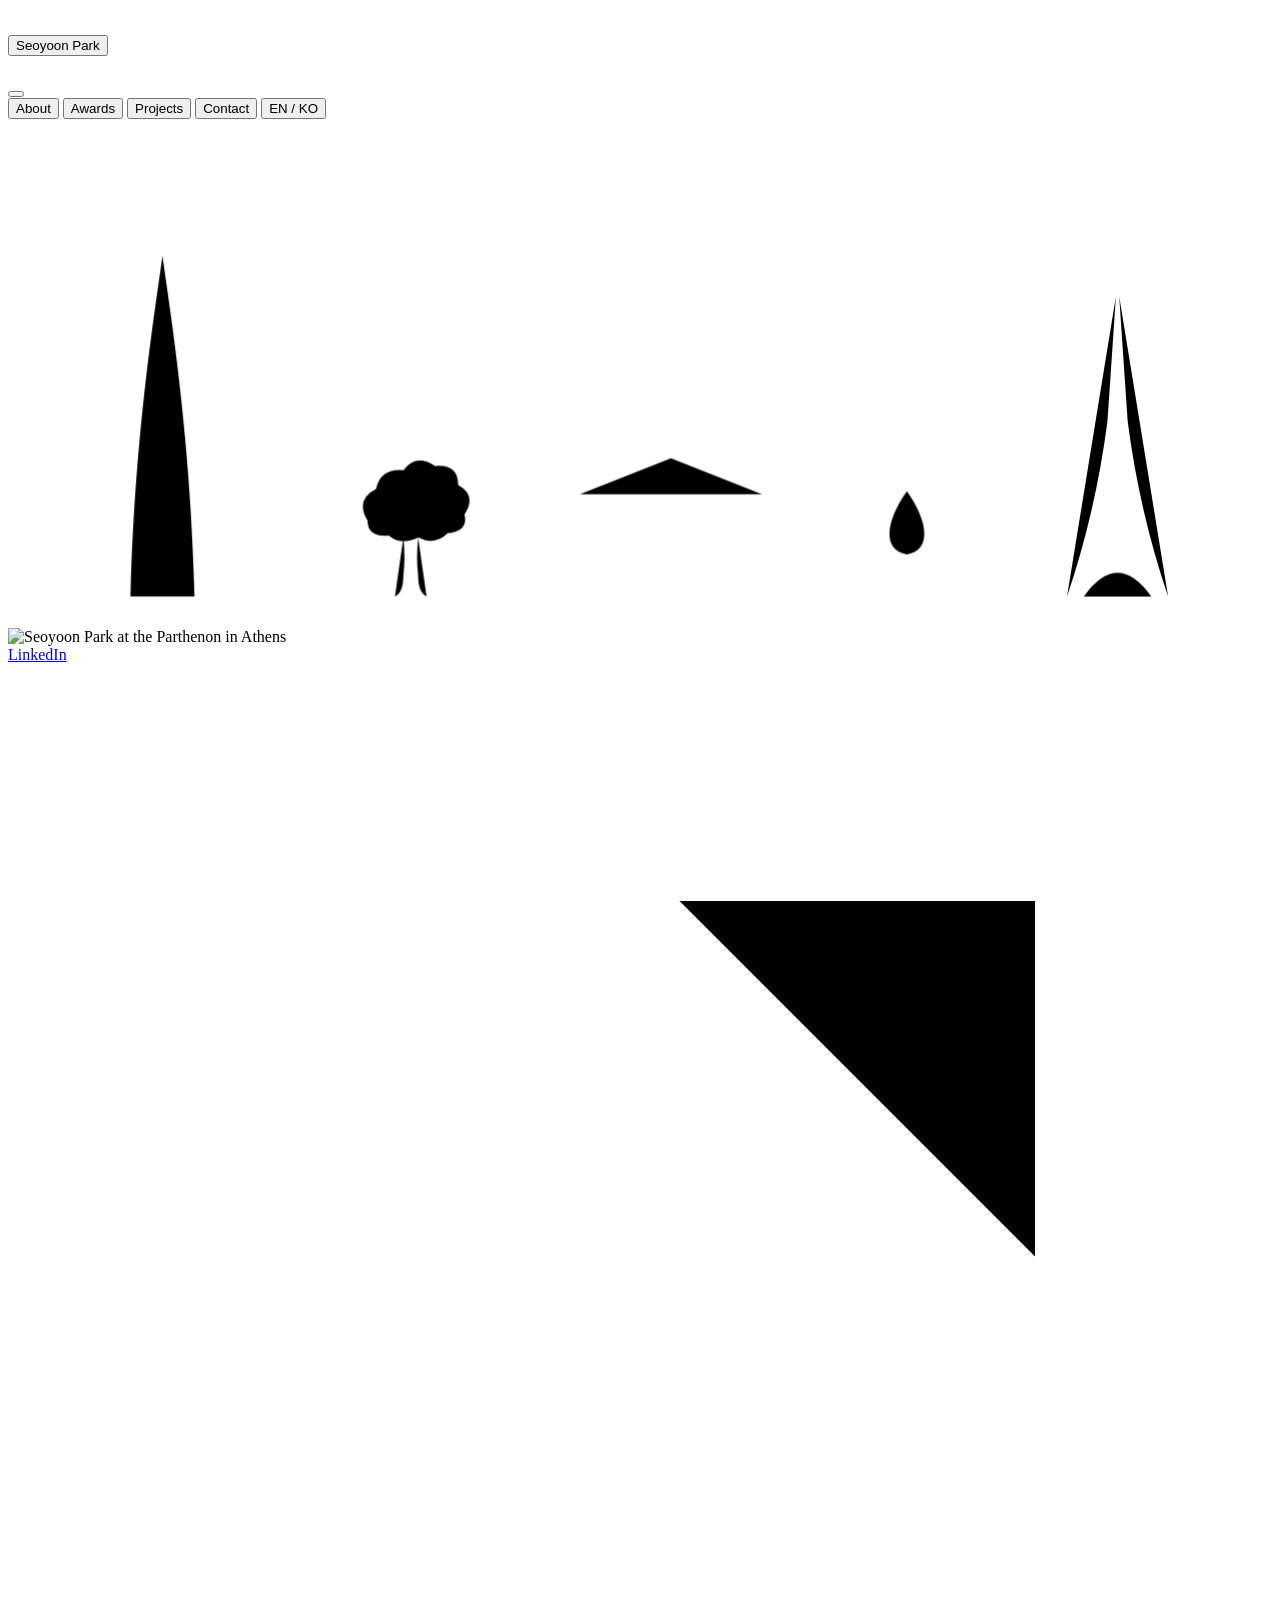
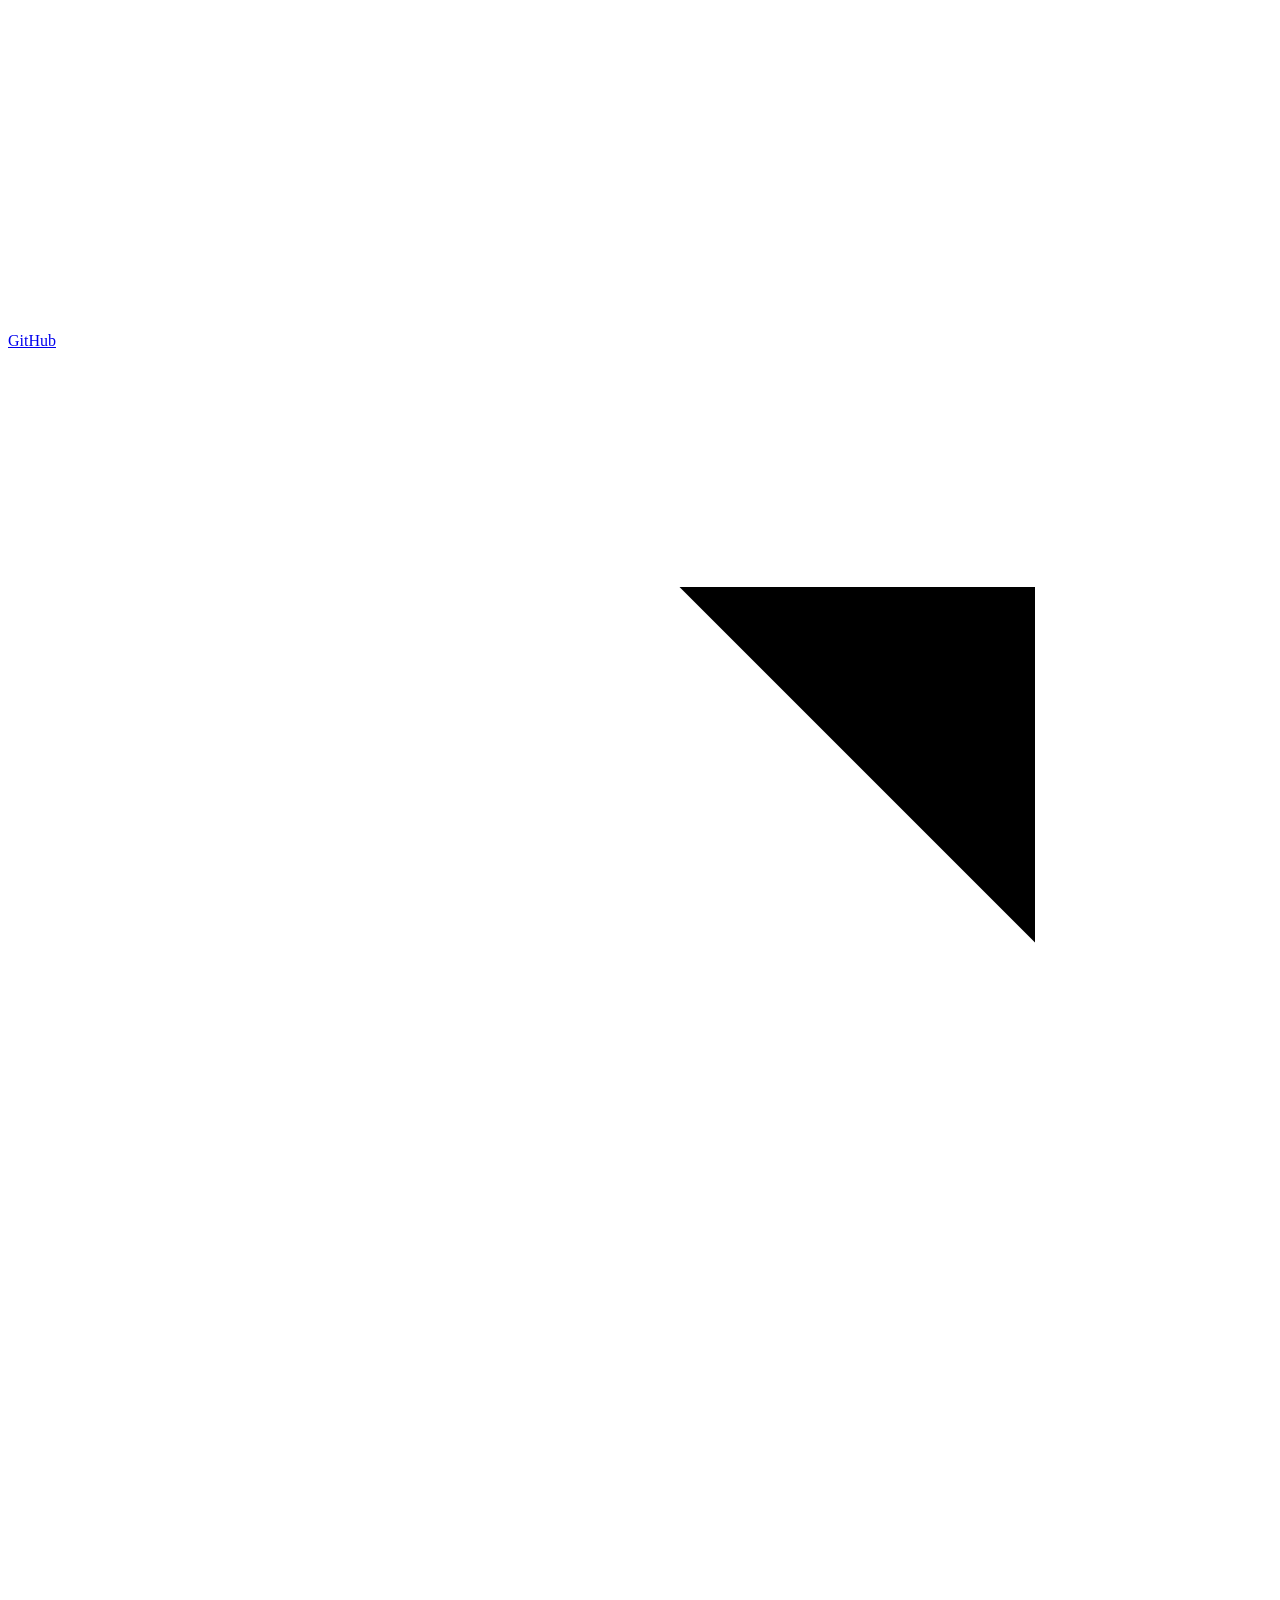
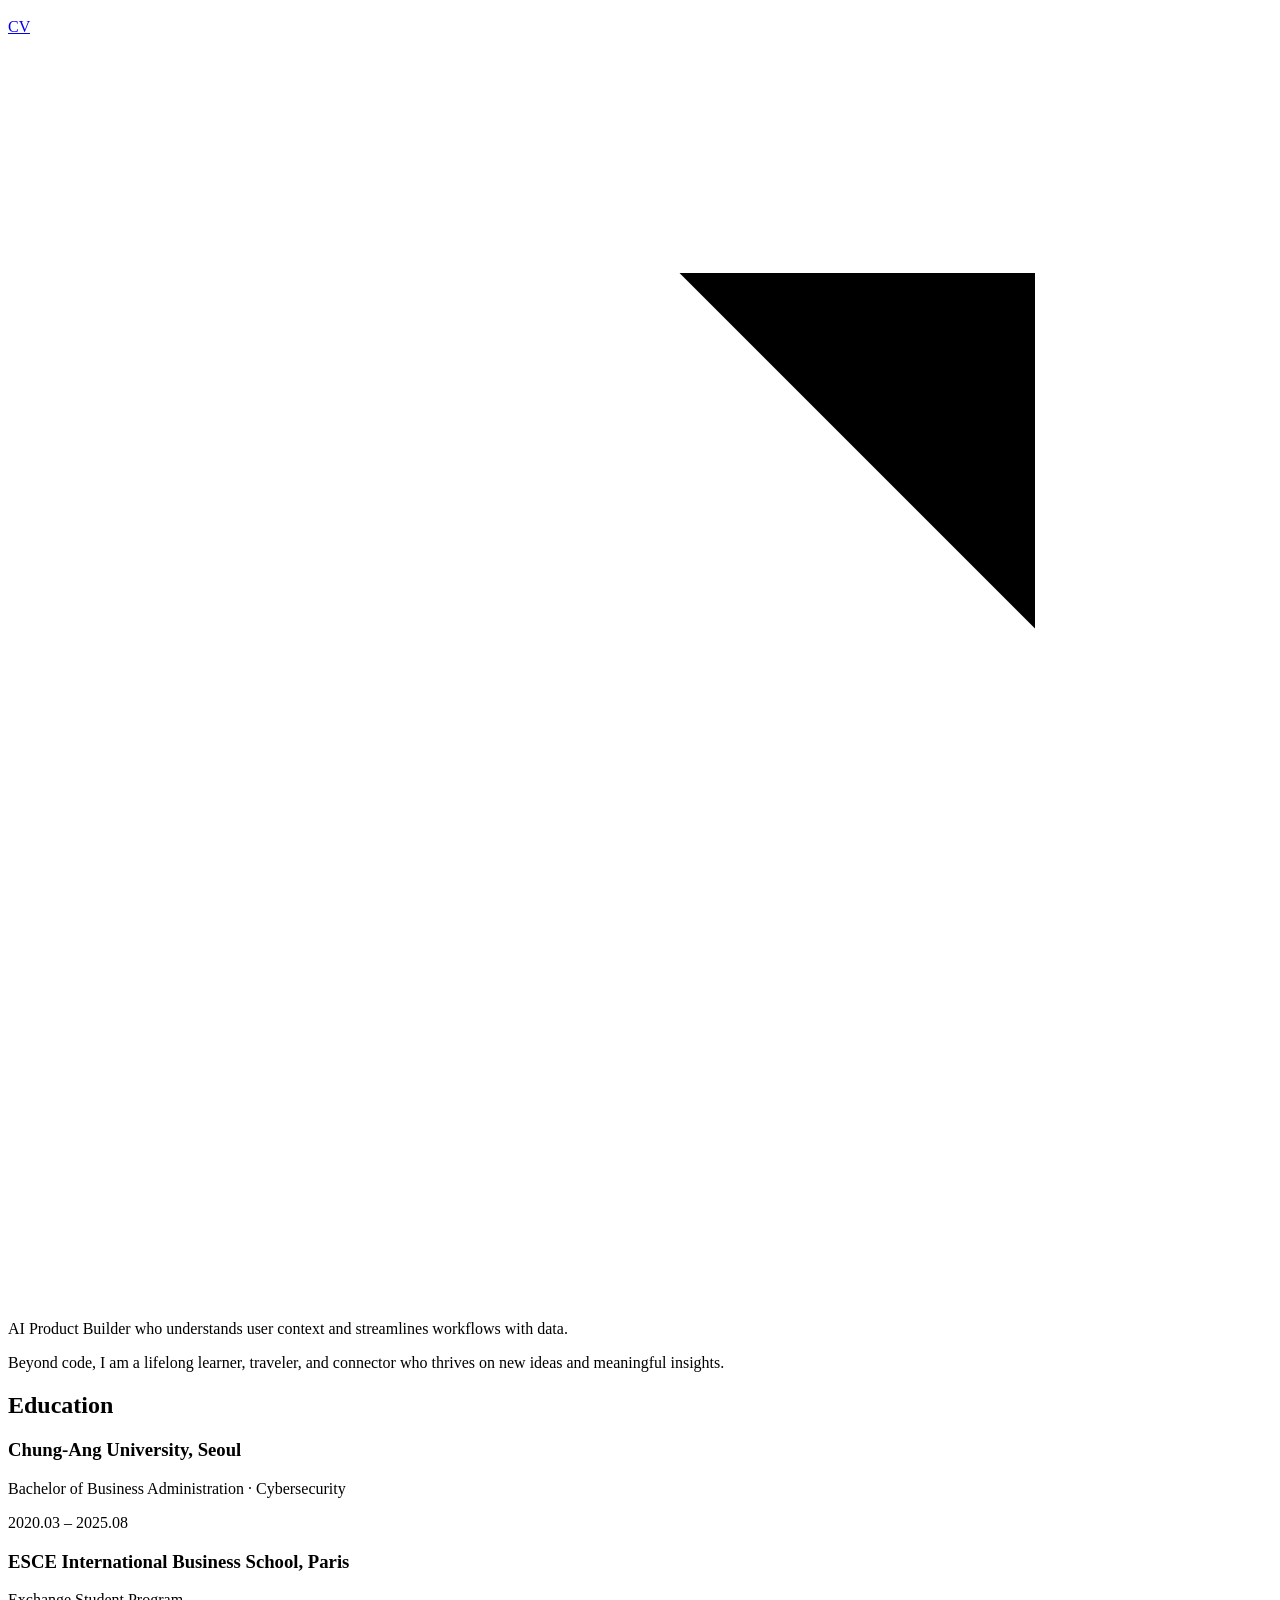
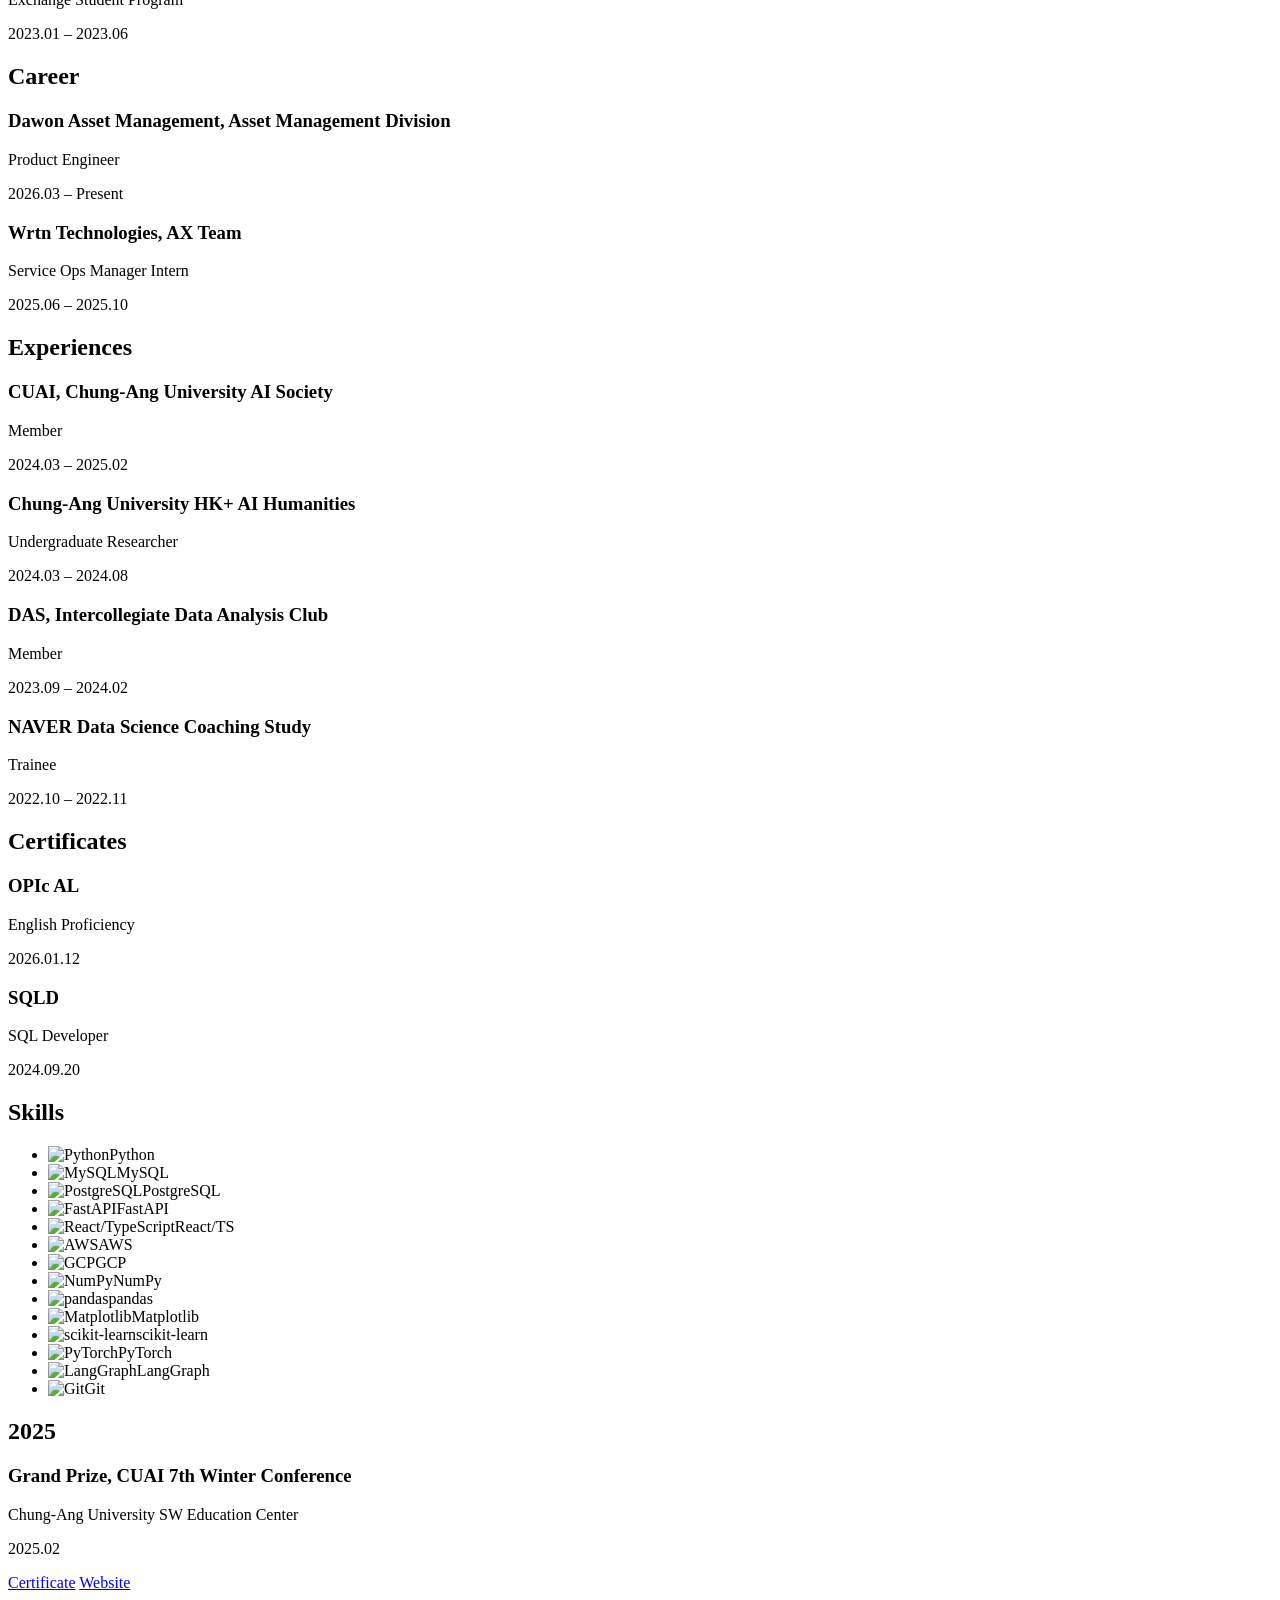
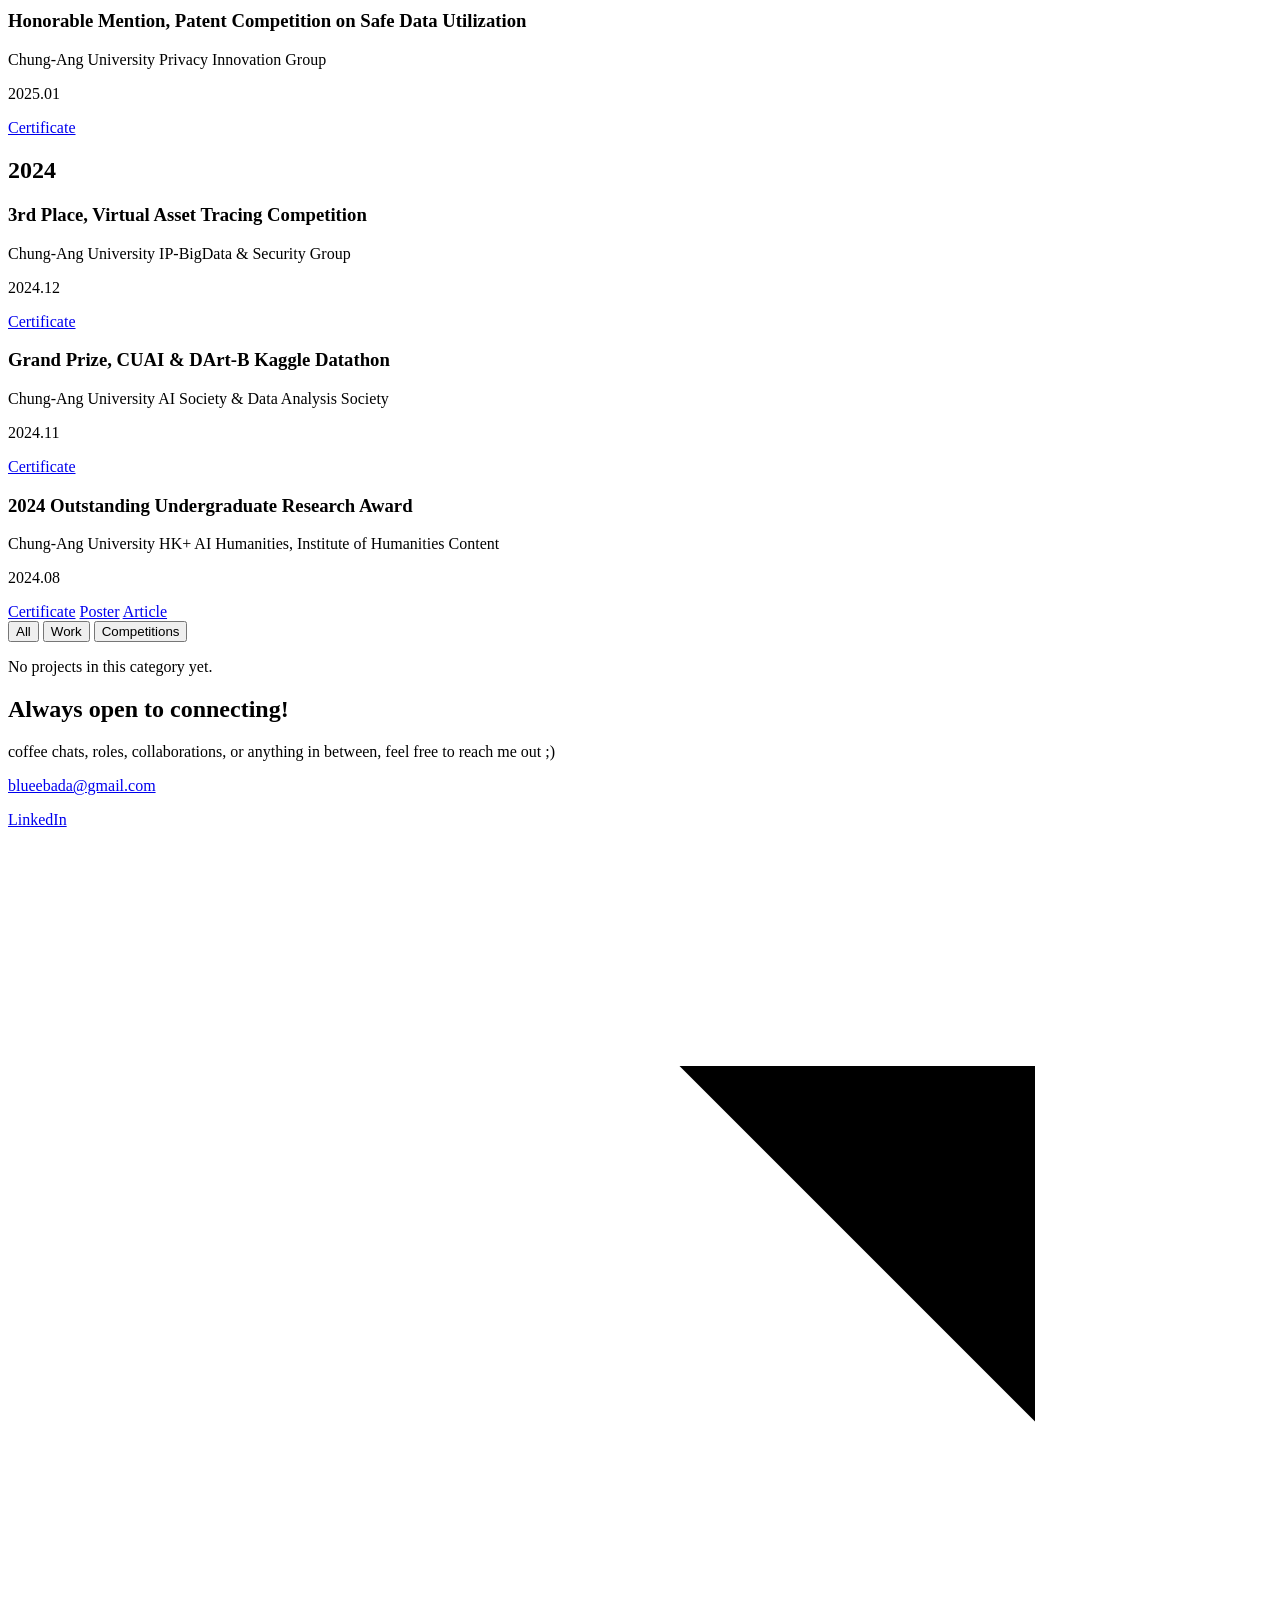
==== index.html @ d166ff38 "Update: 메인 소개 문구 수정" ====
<!doctype html>
<html lang="en">
<head>
    <meta charset="UTF-8">
    <meta name="viewport" content="width=device-width, initial-scale=1.0">
    <title>Seoyoon Park</title>
    <link rel="icon" href="data:image/svg+xml,<svg xmlns=%22http://www.w3.org/2000/svg%22 viewBox=%220 0 100 100%22><rect width=%22100%22 height=%22100%22 fill=%22%23f4f1ea%22/><text x=%2250%22 y=%2272%22 font-size=%2272%22 font-family=%22Helvetica,Arial,sans-serif%22 font-weight=%22500%22 text-anchor=%22middle%22 fill=%22%23111%22>S</text></svg>">

    <link rel="preconnect" href="https://fonts.googleapis.com">
    <link rel="preconnect" href="https://fonts.gstatic.com" crossorigin>
    <link href="https://fonts.googleapis.com/css2?family=Instrument+Sans:ital,wght@0,400;0,500;0,600;0,700;1,400;1,500&display=swap" rel="stylesheet">
    <link rel="stylesheet" href="style.css">

    <meta name="description" content="Seoyoon Park | Product Builder">

    <!-- Open Graph / Facebook -->
    <meta property="og:type" content="website">
    <meta property="og:url" content="https://parkseoyoon.netlify.app/">
    <meta property="og:title" content="Seoyoon Park | Product Builder">
    <meta property="og:image" content="https://parkseoyoon.netlify.app/images/IMG_ME.JPG">

    <!-- Twitter -->
    <meta name="twitter:card" content="summary_large_image">
    <meta name="twitter:title" content="Seoyoon Park | Product Builder">
    <meta name="twitter:image" content="https://parkseoyoon.netlify.app/images/IMG_ME.JPG">
</head>
<body>
<main class="page">
    <header class="topbar">
        <h1 class="brand">
            <button class="brand-btn active" data-tab="home" type="button">Seoyoon Park</button>
        </h1>

        <button class="nav-toggle" type="button" aria-label="Open menu" aria-expanded="false" aria-controls="primary-nav">
            <span class="nav-toggle-lines" aria-hidden="true"><span></span><span></span><span></span></span>
        </button>

        <nav class="nav" id="primary-nav" aria-label="Sections">
            <button class="nav-btn" data-tab="about" type="button">About</button>
            <button class="nav-btn" data-tab="awards" type="button">Awards</button>
            <button class="nav-btn" data-tab="projects" type="button">Projects</button>
            <button class="nav-btn" data-tab="contact" type="button">Contact</button>
            <button class="nav-btn lang-btn" type="button" aria-label="Switch language"><span data-lang="en">EN</span> / <span data-lang="ko">KO</span></button>
        </nav>
    </header>

    <!-- ============ HOME ============ -->
    <section id="home" class="panel hero-panel active" aria-label="Home">
        <div class="hero-stage">
            <div class="thought-slot" aria-hidden="true">
                <svg class="thought-svg" viewBox="0 0 900 360" preserveAspectRatio="xMinYMax meet">
                    <defs>
                        <filter id="ink" x="-20%" y="-20%" width="140%" height="140%">
                            <feTurbulence type="fractalNoise" baseFrequency="0.6" numOctaves="1" seed="7"/>
                            <feDisplacementMap in="SourceGraphic" scale="0.6"/>
                            <feGaussianBlur stdDeviation="0.12"/>
                        </filter>
                        <!-- checks for the plaid shirt -->
                        <pattern id="plaid" width="6" height="6" patternUnits="userSpaceOnUse" patternTransform="rotate(-12)">
                            <path d="M0 1.5 H6 M1.5 0 V6" stroke="#111" stroke-width="1" opacity="0.35"/>
                        </pattern>
                    </defs>
                    <!-- distant landmarks, home to the world: Lotte World Tower, Parthenon, Eiffel Tower -->
                    <g class="scenery ink" filter="url(#ink)">
                        <g transform="translate(110 340) scale(1.2) translate(-110 -340)"><!-- Lotte World Tower -->
                        <path d="M91 340 C93 262 101 200 108 152 L110 138 L112 152 C119 200 127 262 129 340"/>
                        <path d="M110 340 C110 262 110 200 110 154 M104 172 h12 M101 196 h18 M97 236 h26"/>
                        </g>
                        <g transform="translate(472 340) scale(1.35) translate(-472 -340)"><!-- Parthenon -->
                        <path d="M424 286 L472 267 L520 286 Z M424 291 H520 M424 296 H520"/>
                        <path d="M432 298 V336 M437 298 V336 M451 298 V336 M456 298 V336 M470 298 V336 M475 298 V336 M489 298 V336 M494 298 V336 M508 298 V336 M513 298 V336 M418 336 H526"/>
                        </g>
                        <g transform="translate(790 340) scale(1.2) translate(-790 -340)"><!-- Eiffel Tower -->
                        <path d="M760 340 Q777 290 784 236 L787 192 L789 162 M820 340 Q803 290 796 236 L793 192 L791 162 M790 162 V146"/>
                        <path d="M770 340 Q790 312 810 340 M772 300 H808 M781 236 H799 M786 194 H794"/>
                        <path class="lattice" d="M777 300 L796 236 M803 300 L784 236 M783 236 L792 194 M797 236 L788 194"/>
                        </g>
                        <!-- two trees between the landmarks -->
                        <g transform="translate(286 340) scale(1.5) translate(-286 -340)"><!-- round tree -->
                        <path d="M279 340 q4 -2 4 -10 Q284 322 283 312 M294 340 q-4 -2 -4 -10 Q289 322 290 312"/>
                        <path d="M283 314 l-7 -8 M290 313 l7 -7 M286 313 v-9"/>
                        <path d="M266 304 q-6 -10 4 -15 q2 -10 13 -9 q6 -8 15 -2 q11 -1 11 9 q9 5 3 14 q2 8 -8 9 q-6 6 -14 2 q-8 4 -14 -1 q-10 1 -10 -7 Z"/>
                        <path d="M275 296 q4 -4 8 -1 M292 290 q4 -4 8 0 M296 302 q3 -3 6 0"/>
                        </g>
                        <g transform="translate(640 340) scale(1.5) translate(-640 -340)"><!-- pointed tree -->
                        <path d="M640 340 V320"/>
                        <path d="M640 290 C630 304 628 318 640 320 C652 318 650 304 640 290 Z"/>
                        </g>
                    </g>
                    <path class="thought-ground" d="M0 340.5 H900"/>
                    <g class="ink" filter="url(#ink)">
                        <g class="rider rider-friend" style="display:none"></g>
                        <g class="rider rider-me"></g>
                    </g>
                    <g class="particles ink"></g>
                </svg>
            </div>
            <div class="portrait-slot">
                <img class="portrait" src="images/IMG_ME.JPG" alt="Seoyoon Park at the Parthenon in Athens" data-optional-image>
            </div>
        </div>

        <div class="about-row">
            <div class="section-kicker about-links">
                <a class="about-link" href="https://www.linkedin.com/in/yoonn/" target="_blank" rel="noreferrer noopener">
                    <span class="about-link-label">LinkedIn</span>
                    <svg class="about-link-arrow" viewBox="0 0 16 16" aria-hidden="true"><path d="M3 13L13 3"></path><path d="M8.5 3H13V7.5"></path></svg>
                </a>
                <a class="about-link" href="https://github.com/sy00nn" target="_blank" rel="noreferrer noopener">
                    <span class="about-link-label">GitHub</span>
                    <svg class="about-link-arrow" viewBox="0 0 16 16" aria-hidden="true"><path d="M3 13L13 3"></path><path d="M8.5 3H13V7.5"></path></svg>
                </a>
                <a class="about-link" href="projects/Resume_parkseoyoon_2026.pdf" target="_blank" rel="noreferrer noopener">
                    <span class="about-link-label">CV</span>
                    <svg class="about-link-arrow" viewBox="0 0 16 16" aria-hidden="true"><path d="M3 13L13 3"></path><path d="M8.5 3H13V7.5"></path></svg>
                </a>
            </div>

            <p class="body-copy hero-copy" data-ko="&lt;span class=&quot;hero-tagline&quot;&gt;사용자의 맥락을 이해하고 데이터로 문제를 해결하는 &lt;em&gt;Product Builder&lt;/em&gt; 박서윤입니다.&lt;/span&gt;">
                <span class="hero-tagline">AI Product Builder who understands user context and streamlines workflows with data.</span>
            </p>
            <p class="body-copy hero-copy" data-ko="다양한 사람들과 생각을 나누며, 새로운 분야에 끊임없이 도전하는 태도를 지향합니다.">
                Beyond code, I am a lifelong learner, traveler, and connector who thrives on new ideas and meaningful insights.
            </p>
        </div>
    </section>

    <!-- ============ ABOUT ============ -->
    <section id="about" class="panel about-panel scroll-soft" aria-label="About">
            <div class="about-group" data-block="education">
                <h2 class="about-group-label"><span class="about-group-label-text">Education</span></h2>
                <div class="about-group-body">
                    <article class="info-item">
                        <h3 class="info-title" data-ko="중앙대학교 서울캠퍼스">Chung-Ang University, Seoul</h3>
                        <p class="info-subtitle" data-ko="경영학, 사이버보안학 학사">Bachelor of Business Administration &middot; Cybersecurity</p>
                        <p class="info-period">2020.03 &ndash; 2025.08</p>
                    </article>
                    <article class="info-item">
                        <h3 class="info-title">ESCE International Business School, Paris</h3>
                        <p class="info-subtitle" data-ko="교환학생 프로그램">Exchange Student Program</p>
                        <p class="info-period">2023.01 &ndash; 2023.06</p>
                    </article>
                </div>
            </div>
            <div class="about-group" data-block="career">
                <h2 class="about-group-label"><span class="about-group-label-text">Career</span></h2>
                <div class="about-group-body">
                    <article class="info-item">
                        <h3 class="info-title" data-ko="다원자산운용(주) 자산운용본부">Dawon Asset Management, Asset Management Division</h3>
                        <p class="info-subtitle">Product Engineer</p>
                        <p class="info-period" data-ko="2026.03 &ndash; 현재">2026.03 &ndash; Present</p>
                    </article>
                    <article class="info-item">
                        <h3 class="info-title" data-ko="(주)뤼튼테크놀로지스 AX팀">Wrtn Technologies, AX Team</h3>
                        <p class="info-subtitle">Service Ops Manager Intern</p>
                        <p class="info-period">2025.06 &ndash; 2025.10</p>
                    </article>
                </div>
            </div>
            <div class="about-group" data-block="experience">
                <h2 class="about-group-label"><span class="about-group-label-text">Experiences</span></h2>
                <div class="about-group-body">
                    <article class="info-item">
                        <h3 class="info-title" data-ko="CUAI 중앙대학교 인공지능 학회">CUAI, Chung-Ang University AI Society</h3>
                        <p class="info-subtitle" data-ko="학회원">Member</p>
                        <p class="info-period">2024.03 &ndash; 2025.02</p>
                    </article>
                    <article class="info-item">
                        <h3 class="info-title" data-ko="중앙대학교 HK+ AI인문학부">Chung-Ang University HK+ AI Humanities</h3>
                        <p class="info-subtitle" data-ko="학부연구생">Undergraduate Researcher</p>
                        <p class="info-period">2024.03 &ndash; 2024.08</p>
                    </article>
                    <article class="info-item">
                        <h3 class="info-title" data-ko="DAS, 연합 데이터 분석 동아리">DAS, Intercollegiate Data Analysis Club</h3>
                        <p class="info-subtitle" data-ko="학회원">Member</p>
                        <p class="info-period">2023.09 &ndash; 2024.02</p>
                    </article>
                    <article class="info-item">
                        <h3 class="info-title" data-ko="네이버 데이터 사이언스 코칭 스터디">NAVER Data Science Coaching Study</h3>
                        <p class="info-subtitle" data-ko="수료">Trainee</p>
                        <p class="info-period">2022.10 &ndash; 2022.11</p>
                    </article>
                </div>
            </div>
            <div class="about-group" data-block="certificates">
                <h2 class="about-group-label"><span class="about-group-label-text">Certificates</span></h2>
                <div class="about-group-body">
                    <article class="info-item">
                        <h3 class="info-title">OPIc AL</h3>
                        <p class="info-subtitle" data-ko="영어">English Proficiency</p>
                        <p class="info-period">2026.01.12</p>
                    </article>
                    <article class="info-item">
                        <h3 class="info-title">SQLD</h3>
                        <p class="info-subtitle" data-ko="SQL개발자">SQL Developer</p>
                        <p class="info-period">2024.09.20</p>
                    </article>
                </div>
            </div>
            <div class="about-group" data-block="skills">
                <h2 class="about-group-label"><span class="about-group-label-text">Skills</span></h2>
                <div class="about-group-body">
                    <ul class="skill-grid">
                    <li class="skill-item"><img class="skill-icon" src="images/Python.png" alt="Python"><span class="skill-label">Python</span></li>
                    <li class="skill-item"><img class="skill-icon" src="images/sql.svg" alt="MySQL"><span class="skill-label">MySQL</span></li>
                    <li class="skill-item"><img class="skill-icon" src="images/postgresql.svg" alt="PostgreSQL"><span class="skill-label">PostgreSQL</span></li>
                    <li class="skill-item"><img class="skill-icon" src="images/fastapi.svg" alt="FastAPI"><span class="skill-label">FastAPI</span></li>
                    <li class="skill-item"><img class="skill-icon" src="images/react.svg" alt="React/TypeScript"><span class="skill-label">React/TS</span></li>
                    <li class="skill-item"><img class="skill-icon" src="images/aws.svg" alt="AWS"><span class="skill-label">AWS</span></li>
                    <li class="skill-item"><img class="skill-icon" src="images/gcp.svg" alt="GCP"><span class="skill-label">GCP</span></li>
                    <li class="skill-item"><img class="skill-icon" src="images/numpy.png" alt="NumPy"><span class="skill-label">NumPy</span></li>
                    <li class="skill-item"><img class="skill-icon" src="images/pandas.svg" alt="pandas"><span class="skill-label">pandas</span></li>
                    <li class="skill-item"><img class="skill-icon" src="images/matplotlib.svg" alt="Matplotlib"><span class="skill-label">Matplotlib</span></li>
                    <li class="skill-item"><img class="skill-icon" src="images/scikitlearn.svg" alt="scikit-learn"><span class="skill-label">scikit-learn</span></li>
                    <li class="skill-item"><img class="skill-icon" src="images/pytorch.png" alt="PyTorch"><span class="skill-label">PyTorch</span></li>
                    <li class="skill-item"><img class="skill-icon" src="images/langgraph.svg" alt="LangGraph"><span class="skill-label">LangGraph</span></li>
                    <li class="skill-item"><img class="skill-icon" src="images/git.png" alt="Git"><span class="skill-label">Git</span></li>
                    </ul>
                </div>
            </div>
    </section>

    <!-- ============ AWARDS ============ -->
    <section id="awards" class="panel awards-panel scroll-soft" aria-label="Awards">
        <div class="award-group">
            <h2 class="award-year"><span class="award-year-text">2025</span></h2>
            <div class="award-list">
                <article class="award-item">
                    <h3 class="award-title" data-ko="2024 중앙대학교 인공지능학회 CUAI 동계컨퍼런스, 대상">Grand Prize, CUAI 7th Winter Conference</h3>
                    <p class="award-org" data-ko="중앙대학교 SW교육원">Chung-Ang University SW Education Center</p>
                    <p class="award-date">2025.02</p>
                    <div class="award-links">
                        <a class="meta-link" href="Awards/cuai_winter.png" target="_blank" rel="noreferrer noopener">Certificate</a>
                        <a class="meta-link" href="https://cuai.kr/projects" target="_blank" rel="noreferrer noopener">Website</a>
                    </div>
                </article>
                <article class="award-item">
                    <h3 class="award-title" data-ko="안전한 데이터 활용 분야 특허 공모전, 장려상">Honorable Mention, Patent Competition on Safe Data Utilization</h3>
                    <p class="award-org" data-ko="중앙대학교 개인정보혁신사업단">Chung-Ang University Privacy Innovation Group</p>
                    <p class="award-date">2025.01</p>
                    <div class="award-links">
                        <a class="meta-link" href="Awards/patent.png" target="_blank" rel="noreferrer noopener">Certificate</a>
                    </div>
                </article>
            </div>
        </div>

        <div class="award-group">
            <h2 class="award-year"><span class="award-year-text">2024</span></h2>
            <div class="award-list">
                <article class="award-item">
                    <h3 class="award-title" data-ko="가상자산 추적 실전대회, 장려상">3rd Place, Virtual Asset Tracing Competition</h3>
                    <p class="award-org" data-ko="중앙대학교 IP-빅데이터·보안사업단">Chung-Ang University IP-BigData &amp; Security Group</p>
                    <p class="award-date">2024.12</p>
                    <div class="award-links">
                        <a class="meta-link" href="Awards/virtual.png" target="_blank" rel="noreferrer noopener">Certificate</a>
                    </div>
                </article>
                <article class="award-item">
                    <h3 class="award-title" data-ko="CUAI X DArt-B Kaggle 데이터톤, 대상">Grand Prize, CUAI &amp; DArt-B Kaggle Datathon</h3>
                    <p class="award-org" data-ko="중앙대학교 AI학회 &amp;amp; 데이터분석학회">Chung-Ang University AI Society &amp; Data Analysis Society</p>
                    <p class="award-date">2024.11</p>
                    <div class="award-links">
                        <a class="meta-link" href="Awards/datathon.pdf" target="_blank" rel="noreferrer noopener">Certificate</a>
                    </div>
                </article>
                <article class="award-item">
                    <h3 class="award-title" data-ko="제33회 중앙대학교 인공지능인문학 국내학술대회 연구우수상">2024 Outstanding Undergraduate Research Award</h3>
                    <p class="award-org" data-ko="중앙대학교 HK+ AI 인문학 인문컨텐츠연구소">Chung-Ang University HK+ AI Humanities, Institute of Humanities Content</p>
                    <p class="award-date">2024.08</p>
                    <div class="award-links">
                        <a class="meta-link" href="Awards/cauhk.pdf" target="_blank" rel="noreferrer noopener">Certificate</a>
                        <a class="meta-link" href="projects/rider_poster.pdf" target="_blank" rel="noreferrer noopener">Poster</a>
                        <a class="meta-link" href="https://news.cau.ac.kr/cms/FR_CON/BoardView.do?MENU_ID=10&amp;CONTENTS_NO=&amp;SITE_NO=5&amp;BOARD_SEQ=1&amp;BOARD_CATEGORY_NO=&amp;P_TAB_NO=&amp;TAB_NO=&amp;BBS_SEQ=8175" target="_blank" rel="noreferrer noopener">Article</a>
                    </div>
                </article>
            </div>
        </div>
    </section>

    <!-- ============ PROJECTS ============ -->
    <!-- list and detail pages are rendered from projects.js -->
    <section id="projects" class="panel project-panel scroll-soft" aria-label="Projects">
        <div class="project-filter" role="group" aria-label="Filter projects">
            <button class="filter-btn active" data-filter="all" type="button">All</button>
            <button class="filter-btn" data-filter="professional" type="button">Work</button>
            <button class="filter-btn" data-filter="competitions" type="button">Competitions</button>
            <!-- hidden while every personal project is hidden in projects.js; restore with them -->
            <!-- <button class="filter-btn" data-filter="personal" type="button">Personal</button> -->
        </div>

        <div class="project-list" id="project-list"></div>

        <p class="project-empty" hidden data-ko="이 카테고리에는 아직 프로젝트가 없습니다.">No projects in this category yet.</p>
    </section>

    <!-- ============ PROJECT DETAIL ============ -->
    <section id="project-detail" class="panel project-detail-panel scroll-soft" aria-label="Project detail">
        <div id="project-detail-render"></div>
    </section>

    <!-- ============ CONTACT ============ -->
    <section id="contact" class="panel contact-panel" aria-label="Contact">
        <h2 class="contact-title contact-intro" data-ko="커피챗, 협업 등을 환영합니다 !&lt;br&gt;언제든 편하게 연락 주세요 ;)">Always open to connecting!</h2>
        <div class="contact-copy">
            <p class="contact-line">
                coffee chats, roles, collaborations, or anything in between,
                feel free to reach me out ;)
            </p>
            <p class="contact-email">
                <a class="contact-link" href="mailto:blueebada@gmail.com">blueebada@gmail.com</a>
            </p>
            <div class="contact-links">
                <a class="about-link" href="https://www.linkedin.com/in/yoonn/" target="_blank" rel="noreferrer noopener">
                    <span class="about-link-label">LinkedIn</span>
                    <svg class="about-link-arrow" viewBox="0 0 16 16" aria-hidden="true"><path d="M3 13L13 3"></path><path d="M8.5 3H13V7.5"></path></svg>
                </a>
            </div>
        </div>
    </section>
</main>

<script src="projects.js"></script>
<script src="thoughts.js" defer></script>
<dialog id="lightbox" class="lightbox" aria-label="Enlarged image"><img src="" alt=""></dialog>
    <script>
(function () {
    'use strict';

    var TABS = ['home', 'about', 'awards', 'projects', 'contact'];
    /* hashes used by the previous version of the site, kept so old links resolve */
    var ALIASES = { journey: 'about' };
    var PROJECTS = (window.PROJECTS || []).filter(function (p) { return !p.hidden; });
    var PROJECTS_KO = window.PROJECTS_KO || {};

    /* ---- language: EN is the authored copy; KO swaps content only ---- */
    var lang = 'en';
    try {
        var q = new URLSearchParams(window.location.search).get('lang');
        lang = q === 'ko' || q === 'en' ? q : (localStorage.getItem('lang') === 'ko' ? 'ko' : 'en');
    } catch (e) { /* storage blocked: stay on EN */ }

    // localized project field, falling back to the English entry
    function t(p, key) {
        var ko = lang === 'ko' && PROJECTS_KO[p.slug];
        return ko && ko[key] ? ko[key] : p[key];
    }
    function teamLabel(team) {
        if (lang !== 'ko' || !team) return team;
        return team === 'Solo' ? '개인' : team.replace(/^Team of (\d+)$/, '$1인');
    }

    function resolveTab(raw) {
        return ALIASES[raw] || raw;
    }
    var panels = document.querySelectorAll('.panel');
    var tabButtons = document.querySelectorAll('[data-tab]');
    var page = document.querySelector('.page');
    var navToggle = document.querySelector('.nav-toggle');
    var nav = document.querySelector('.nav');
    var projectsPanel = document.getElementById('projects');
    var listScroll = 0;      // list position, restored when coming back from a detail page
    var lastTab = 'home';

    function findProject(slug) {
        for (var i = 0; i < PROJECTS.length; i++) {
            if (PROJECTS[i].slug === slug) return PROJECTS[i];
        }
        return null;
    }

    function showTab(raw, pushHash) {
        raw = resolveTab(raw);
        var tab = raw, project = null;

        if (raw.indexOf('project/') === 0) {
            project = findProject(decodeURIComponent(raw.slice('project/'.length)));
            tab = project ? 'project-detail' : 'projects';
        } else if (TABS.indexOf(tab) === -1) {
            tab = 'home';
        }

        if (lastTab === 'projects' && tab === 'project-detail') listScroll = projectsPanel.scrollTop;
        if (project) renderDetail(project);

        panels.forEach(function (panel) {
            var isActive = panel.id === tab;
            panel.classList.toggle('active', isActive);
            if (isActive) panel.scrollTop = 0;
        });
        if (tab === 'projects' && lastTab === 'project-detail') projectsPanel.scrollTop = listScroll;

        // a detail page belongs to the Projects tab
        var navTab = tab === 'project-detail' ? 'projects' : tab;
        tabButtons.forEach(function (btn) {
            var owns = btn.dataset.tab === navTab || (btn.classList.contains('brand-btn') && navTab === 'home');
            btn.classList.toggle('active', owns);
            if (btn.classList.contains('nav-btn')) {
                btn.setAttribute('aria-current', btn.dataset.tab === navTab ? 'page' : 'false');
            }
        });

        closeNav();
        lastTab = tab;

        var hash = project ? 'project/' + project.slug : tab;
        if (pushHash !== false && window.location.hash.substring(1) !== hash) {
            history.replaceState(null, '', '#' + hash);
        }
    }

    function closeNav() {
        if (!page) return;
        page.classList.remove('nav-open');
        if (navToggle) navToggle.setAttribute('aria-expanded', 'false');
    }

    tabButtons.forEach(function (btn) {
        btn.addEventListener('click', function () {
            showTab(btn.dataset.tab, true);
        });
    });

    if (navToggle) {
        navToggle.addEventListener('click', function () {
            var open = page.classList.toggle('nav-open');
            navToggle.setAttribute('aria-expanded', open ? 'true' : 'false');
        });
    }

    document.addEventListener('keydown', function (e) {
        if (e.key === 'Escape') closeNav();
    });

    document.addEventListener('click', function (e) {
        if (!page.classList.contains('nav-open')) return;
        if (nav.contains(e.target) || navToggle.contains(e.target)) return;
        closeNav();
    });

    window.addEventListener('hashchange', function () {
        showTab(window.location.hash.substring(1) || 'home', true);
    });

    /* ---- project list ---- */
    function thumbMarkup(p, cls) {
        if (p.thumb) {
            return '<img class="' + cls + '" src="' + p.thumb + '" alt="' + p.shortTitle + '" loading="lazy">';
        }
        return '<div class="' + cls + ' is-placeholder" aria-hidden="true"><span>' + p.shortTitle + '</span></div>';
    }

    var list = document.getElementById('project-list');
    function renderList() {
        list.innerHTML = PROJECTS.map(function (p) {
            return '' +
                '<a class="project-item" href="#project/' + p.slug + '" data-category="' + p.category + '">' +
                    '<div class="project-copy">' +
                        '<h3 class="project-title">' + t(p, 'title') + '</h3>' +
                        '<p class="project-venue">' + t(p, 'org') + '</p>' +
                        '<p class="project-period">' + p.date + '</p>' +
                    '</div>' +
                    '<div class="project-media">' + thumbMarkup(p, 'project-image') + '</div>' +
                '</a>';
        }).join('');
    }

    /* ---- project detail ---- */
    var detail = document.getElementById('project-detail-render');
    var ARROW = '<svg class="about-link-arrow" viewBox="0 0 16 16" aria-hidden="true"><path d="M3 13L13 3"></path><path d="M8.5 3H13V7.5"></path></svg>';

    function renderDetail(p) {
        var images = [p.thumb].concat(p.gallery || []).filter(Boolean);
        var hasStrip = images.length > 1;

        var links = (p.links || []).map(function (l) {
            return '<a class="about-link" href="' + l.href + '" target="_blank" rel="noreferrer noopener">' +
                   '<span class="about-link-label">' + l.label + '</span>' + ARROW + '</a>';
        }).join('');

        var media = images.length
            ? '<img class="project-detail-image" id="project-detail-image" src="' + images[0] + '" alt="' + p.shortTitle + '">'
            : '<div class="project-detail-image is-placeholder" aria-hidden="true"><span>' + p.shortTitle + '</span></div>';

        var strip = hasStrip
            ? '<div class="project-detail-strip">' + images.map(function (src, i) {
                  return '<button class="project-detail-thumb' + (i === 0 ? ' active' : '') + '" type="button" data-src="' + src + '">' +
                         '<img src="' + src + '" alt="" loading="lazy"></button>';
              }).join('') + '</div>'
            : '';

        detail.innerHTML = '' +
            '<div class="project-detail-grid' + (hasStrip ? ' has-strip' : '') + '">' +
                '<a class="project-back" href="#projects">&larr; All projects</a>' +
                '<div class="project-detail-copy">' +
                    '<h2 class="project-detail-title">' + t(p, 'title') + '</h2>' +
                    '<p class="project-detail-meta">' + t(p, 'org') + '</p>' +
                    '<p class="project-detail-period">' + [p.date, teamLabel(p.team)].filter(Boolean).join(' &middot; ') + '</p>' +
                    (t(p, 'summary') ? '<p class="project-detail-summary">' + t(p, 'summary') + '</p>' : '') +
                    '<ul class="project-features">' + t(p, 'features').map(function (f) { return '<li>' + f + '</li>'; }).join('') + '</ul>' +
                    (links ? '<div class="project-detail-links">' + links + '</div>' : '') +
                    (p.tags && p.tags.length ? '<ul class="project-tags">' + p.tags.map(function (t) { return '<li>' + t + '</li>'; }).join('') + '</ul>' : '') +
                '</div>' +
                '<div class="project-detail-media">' + media + (p.note ? '<p class="project-detail-note">' + t(p, 'note') + '</p>' : '') + '</div>' +
                strip +
            '</div>';
    }

    // gallery strip: swap the main image
    var lightbox = document.getElementById('lightbox');
    lightbox.addEventListener('click', function () { lightbox.close(); });
    // arrow keys step through the gallery (stops at either end); the strip stays in sync
    lightbox.addEventListener('keydown', function (e) {
        var step = { ArrowDown: 1, ArrowRight: 1, ArrowUp: -1, ArrowLeft: -1 }[e.key];
        var thumbs = detail.querySelectorAll('.project-detail-thumb');
        if (!step || !thumbs.length) return;
        e.preventDefault();
        var i = Array.prototype.indexOf.call(thumbs, detail.querySelector('.project-detail-thumb.active'));
        var next = thumbs[i + step];
        if (!next) return;   // first or last image: stay put
        next.click();
        next.scrollIntoView({ block: 'nearest' });
        lightbox.firstElementChild.src = next.dataset.src;
    });

    detail.addEventListener('click', function (e) {
        // main image: open it large; any click or Esc closes
        if (e.target.matches('img.project-detail-image')) {
            lightbox.firstElementChild.src = e.target.src;
            lightbox.showModal();
            return;
        }
        var btn = e.target.closest('.project-detail-thumb');
        if (!btn) return;
        document.getElementById('project-detail-image').src = btn.dataset.src;
        detail.querySelectorAll('.project-detail-thumb').forEach(function (b) {
            b.classList.toggle('active', b === btn);
        });
    });

    // tall images (e.g. a poster) keep full width and scroll inside the media slot
    detail.addEventListener('load', function (e) {
        if (e.target.id !== 'project-detail-image') return;
        var media = e.target.parentNode;
        media.classList.toggle('is-tall', e.target.naturalHeight > e.target.naturalWidth * 1.6);
        media.scrollTop = 0;
    }, true);

    /* ---- project filter ---- */
    var filterButtons = document.querySelectorAll('.filter-btn');
    var emptyNote = document.querySelector('.project-empty');
    var currentFilter = 'all';

    function applyFilter() {
        var shown = 0;
        list.querySelectorAll('.project-item').forEach(function (item) {
            var match = currentFilter === 'all' || item.dataset.category === currentFilter;
            item.hidden = !match;
            if (match) shown++;
        });
        if (emptyNote) emptyNote.hidden = shown !== 0;
    }

    filterButtons.forEach(function (btn) {
        btn.addEventListener('click', function () {
            currentFilter = btn.dataset.filter;
            filterButtons.forEach(function (other) {
                other.classList.toggle('active', other === btn);
            });
            applyFilter();
            projectsPanel.scrollTop = 0;
        });
    });

    /* ---- language toggle ---- */
    var langBtn = document.querySelector('.lang-btn');

    function applyLang() {
        document.documentElement.lang = lang;
        document.querySelectorAll('[data-ko]').forEach(function (el) {
            if (el.dataset.en === undefined) el.dataset.en = el.innerHTML;
            el.innerHTML = lang === 'ko' ? el.dataset.ko : el.dataset.en;
        });
        if (langBtn) {
            langBtn.querySelectorAll('[data-lang]').forEach(function (s) {
                s.classList.toggle('is-current', s.dataset.lang === lang);
            });
        }
        renderList();
        applyFilter();
    }

    if (langBtn) {
        langBtn.addEventListener('click', function () {
            lang = lang === 'ko' ? 'en' : 'ko';
            try { localStorage.setItem('lang', lang); } catch (e) { /* not persisted */ }
            applyLang();
            if (lastTab === 'project-detail') showTab(window.location.hash.substring(1), false);
            closeNav();
        });
    }

    applyLang();

    /* ---- hide the portrait slot until a photo exists ---- */
    document.querySelectorAll('[data-optional-image]').forEach(function (img) {
        function drop() {
            var slot = img.closest('.portrait-slot');
            if (slot) slot.classList.add('is-empty');
        }
        if (img.complete && img.naturalWidth === 0) drop();
        img.addEventListener('error', drop);
    });

    showTab(window.location.hash.substring(1) || 'home', true);
})();
</script>
</body>
</html>
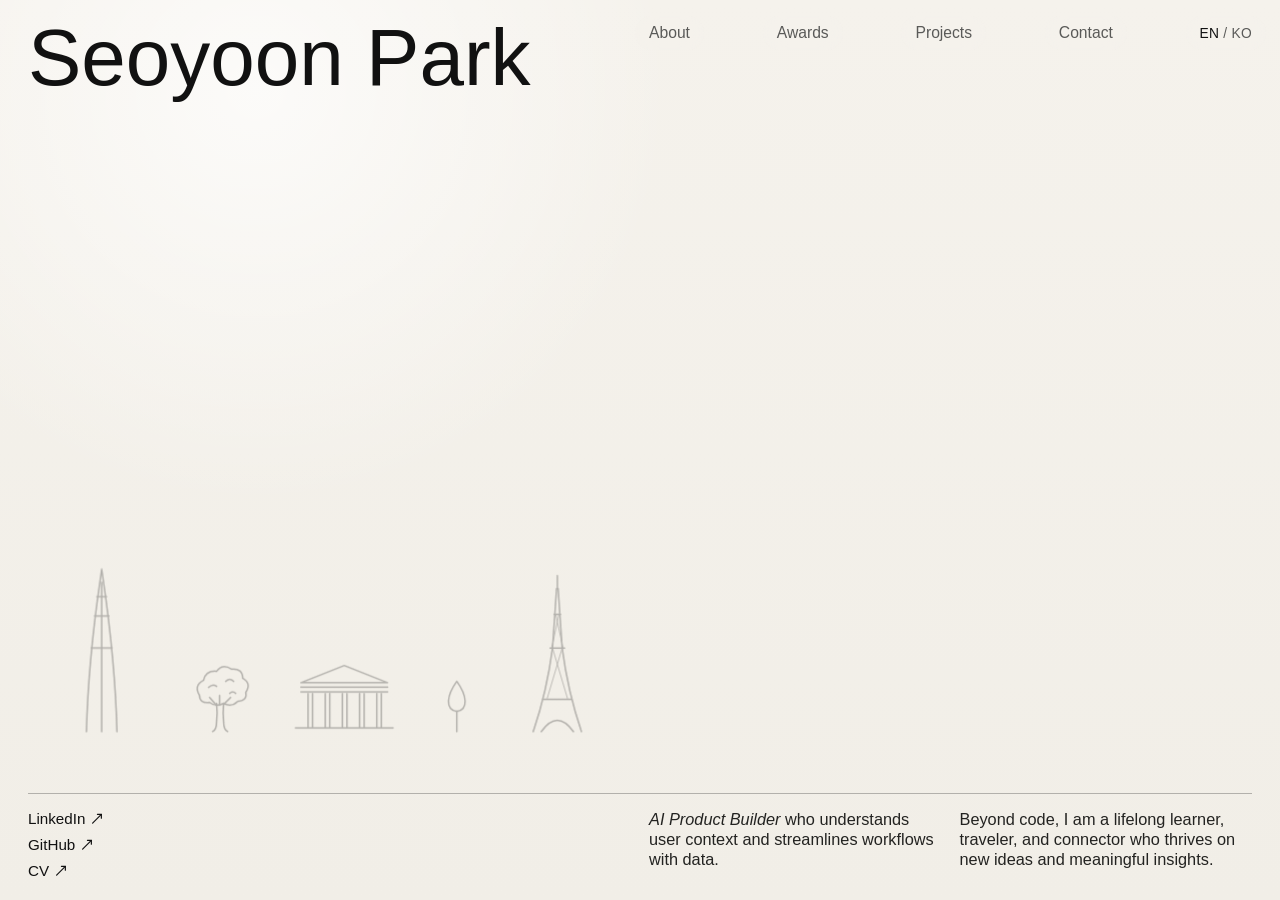
==== commit b751e3ea: "Update: 메인 소개 문구 수정 및 사용하지 않는 아이콘 이미지 삭제" ====
--- a/index.html
+++ b/index.html
@@ -117,7 +117,7 @@
             </div>
 
             <p class="body-copy hero-copy" data-ko="&lt;span class=&quot;hero-tagline&quot;&gt;사용자의 맥락을 이해하고 데이터로 문제를 해결하는 &lt;em&gt;Product Builder&lt;/em&gt; 박서윤입니다.&lt;/span&gt;">
-                <span class="hero-tagline">AI Product Builder who understands user context and streamlines workflows with data.</span>
+                <span class="hero-tagline"><em>AI Product Builder</em> who understands user context and streamlines workflows with data.</span>
             </p>
             <p class="body-copy hero-copy" data-ko="다양한 사람들과 생각을 나누며, 새로운 분야에 끊임없이 도전하는 태도를 지향합니다.">
                 Beyond code, I am a lifelong learner, traveler, and connector who thrives on new ideas and meaningful insights.
--- a/style.css
+++ b/style.css
@@ -0,0 +1,1661 @@
+/* ============================================================
+   Seoyoon Park — portfolio
+   Design system: warm paper ground, 12-column grid, hairline
+   rules, tab-switched panels with no page scroll.
+   ============================================================ */
+
+:root {
+    --bg: #f4f1ea;
+    --text: #111111;
+    --muted: #5a5a58;
+    --body: #232321;
+    --line: rgba(17, 17, 17, 0.28);
+    --hairline: rgba(17, 17, 17, 0.16);
+    --hairline-soft: rgba(17, 17, 17, 0.12);
+    --scrollbar: rgba(194, 183, 160, 0.72);
+    /* page ground; reused (fixed to the viewport) behind sticky bars */
+    --paper:
+        radial-gradient(circle at 20% 10%, rgba(255, 255, 255, 0.7), transparent 32%),
+        linear-gradient(180deg, #f5f2ec 0%, #f1eee7 100%);
+
+    --page-pad-top: 22px;
+    --page-pad-x: 28px;
+    --page-pad-bottom: 20px;
+    --topbar-height: clamp(100px, 13vh, 136px);
+    --gap: 18px;
+
+    --portrait-max: 250px;
+    --portrait-gap: 18px;
+    --hero-stage-top: max(84px, calc(50vh - var(--page-pad-top) - var(--topbar-height)));
+
+    --scroll-fade-size: 34px;
+    /* visible height inside a scrolling panel (viewport minus page padding,
+       masthead offset and the panel's own top/bottom padding) */
+    --panel-visible: calc(100vh - var(--page-pad-top) - var(--page-pad-bottom) - var(--topbar-height) - 34px - var(--scroll-fade-size));
+    /* project list thumbnail width, as a share of its 4-column slot */
+    --project-thumb-width: 85%;
+    /* width of the Awards year glyphs (2.113x their font-size) — the About
+       labels start at the same x so both panels' rules begin together */
+    --rail-start: calc(2.113 * clamp(1.8rem, 4vw, 3.2rem));
+}
+
+* {
+    box-sizing: border-box;
+}
+
+html,
+body {
+    min-height: 100%;
+    margin: 0;
+    overflow: hidden;
+}
+
+body {
+    font-family: "Instrument Sans", "Helvetica Neue", Helvetica, Arial, sans-serif;
+    color: var(--text);
+    background: var(--paper);
+    /* fixed like the sticky bars' paper, so the two gradients line up seamlessly */
+    background-attachment: fixed;
+    -webkit-font-smoothing: antialiased;
+}
+
+.page {
+    height: 100vh;
+    padding: var(--page-pad-top) var(--page-pad-x) var(--page-pad-bottom);
+}
+
+/* ------------------------------------------------------------
+   Topbar
+   ------------------------------------------------------------ */
+
+.topbar {
+    display: grid;
+    grid-template-columns: repeat(12, minmax(0, 1fr));
+    gap: var(--gap);
+    align-items: start;
+    min-height: var(--topbar-height);
+    position: relative;
+    z-index: 4;
+}
+
+.brand {
+    grid-column: 1 / span 6;
+    margin: 0;
+    font-size: clamp(2.6rem, 6.4vw, 5rem);
+    line-height: 0.9;
+    letter-spacing: -0.06em;
+    font-weight: 500;
+}
+
+.brand-btn {
+    border: 0;
+    background: transparent;
+    padding: 0;
+    margin: 0;
+    font: inherit;
+    color: var(--muted);
+    cursor: pointer;
+    transition: color 0.18s ease;
+}
+
+.brand-btn:hover,
+.brand-btn.active {
+    color: var(--text);
+}
+
+.nav {
+    grid-column: 7 / -1;
+    display: grid;
+    grid-template-columns: repeat(4, max-content);
+    justify-content: space-between;
+    gap: clamp(14px, 1.8vw, 28px);
+    padding-top: 2px;
+}
+
+.nav-btn {
+    position: relative;
+    border: 0;
+    background: transparent;
+    padding: 0;
+    font: inherit;
+    font-size: 0.98rem;
+    color: var(--muted);
+    cursor: pointer;
+    transition: color 0.18s ease;
+    z-index: 0;
+}
+
+.nav-btn::before {
+    content: "";
+    position: absolute;
+    inset: -8px -14px;
+    background: rgba(245, 242, 236, 0.58);
+    backdrop-filter: blur(10px);
+    -webkit-backdrop-filter: blur(10px);
+    border-radius: 999px;
+    z-index: -1;
+}
+
+.nav-btn:hover,
+.nav-btn.active {
+    color: var(--text);
+}
+
+.nav-toggle {
+    display: none;
+    border: 0;
+    background: transparent;
+    padding: 0;
+    margin: 0;
+    color: var(--text);
+    cursor: pointer;
+    align-self: center;
+    justify-self: end;
+}
+
+.nav-toggle-lines {
+    display: inline-flex;
+    flex-direction: column;
+    gap: 5px;
+}
+
+.nav-toggle-lines span {
+    display: block;
+    width: 22px;
+    height: 1.5px;
+    background: currentColor;
+    border-radius: 999px;
+    transition: transform 0.18s ease, opacity 0.18s ease;
+}
+
+:focus-visible {
+    outline: 1px solid var(--text);
+    outline-offset: 4px;
+}
+
+/* ------------------------------------------------------------
+   Panels
+   ------------------------------------------------------------ */
+
+.panel {
+    display: none;
+}
+
+.panel.active {
+    display: block;
+}
+
+/* switching tabs: the new panel's blocks fade in and rise a little, one after
+   another. Animating children (not the panel) keeps the panel's own scroll
+   and sticky behaviour untouched. Reduced motion is handled globally below. */
+.panel.active > * {
+    animation: panel-in 0.4s cubic-bezier(0.22, 1, 0.36, 1) both;
+}
+
+.panel.active > :nth-child(2) { animation-delay: 0.06s; }
+.panel.active > :nth-child(3) { animation-delay: 0.12s; }
+.panel.active > :nth-child(n+4) { animation-delay: 0.18s; }
+
+/* sticky bars with a fixed paper background only fade: a transform would
+   briefly detach their paper from the page ground */
+.panel.active > .project-filter { animation-name: panel-fade; }
+
+@keyframes panel-fade {
+    from { opacity: 0; }
+    to { opacity: 1; }
+}
+
+@keyframes panel-in {
+    from { opacity: 0; transform: translateY(10px); }
+    to { opacity: 1; transform: none; }
+}
+
+/* soft scrollbars + top/bottom scroll fade */
+
+.scroll-soft {
+    scrollbar-width: thin;
+    scrollbar-color: var(--scrollbar) transparent;
+}
+
+.scroll-soft::-webkit-scrollbar {
+    width: 10px;
+}
+
+.scroll-soft::-webkit-scrollbar-track {
+    background: transparent;
+}
+
+.scroll-soft::-webkit-scrollbar-thumb {
+    background: var(--scrollbar);
+    border-radius: 999px;
+}
+
+.scroll-soft::-webkit-scrollbar-thumb:hover {
+    background: rgba(175, 163, 140, 0.82);
+}
+
+/* ------------------------------------------------------------
+   Shared type + link atoms
+   ------------------------------------------------------------ */
+
+.body-copy {
+    margin: 0;
+    max-width: 32ch;
+    font-size: clamp(1rem, 1.5vw, 1.1rem);
+    line-height: 1.28;
+    color: var(--body);
+}
+
+.section-kicker {
+    font-size: 0.95rem;
+    color: var(--text);
+}
+
+.about-link {
+    display: inline-flex;
+    align-items: center;
+    gap: 5px;
+    width: fit-content;
+    color: var(--text);
+    text-decoration: none;
+    border-bottom: 1px solid transparent;
+}
+
+.about-link:hover {
+    border-bottom-color: currentColor;
+}
+
+.about-link-arrow {
+    width: 0.92em;
+    height: 0.92em;
+    flex: 0 0 auto;
+    stroke: currentColor;
+    stroke-width: 1.35;
+    fill: none;
+    stroke-linecap: round;
+    stroke-linejoin: round;
+    transform: translateY(-0.02em);
+}
+
+.meta-link {
+    font-size: 0.86rem;
+    letter-spacing: 0.01em;
+    color: var(--muted);
+    text-decoration: none;
+    border-bottom: 1px solid var(--hairline);
+    transition: color 0.18s ease, border-color 0.18s ease;
+}
+
+.meta-link:hover {
+    color: var(--text);
+    border-bottom-color: var(--text);
+}
+
+/* ------------------------------------------------------------
+   HOME
+   ------------------------------------------------------------ */
+
+.hero-panel.active {
+    display: grid;
+    grid-template-rows: minmax(0, 1fr) auto;
+    height: calc(100vh - var(--page-pad-top) - var(--page-pad-bottom) - var(--topbar-height));
+}
+
+.hero-stage {
+    display: grid;
+    grid-template-columns: repeat(12, minmax(0, 1fr));
+    gap: var(--gap);
+    align-items: stretch;
+    min-height: 0;
+    position: relative;
+}
+
+/* sits above the second hero paragraph, sharing its column start */
+.portrait-slot {
+    grid-column: 10 / span 2;
+    position: relative;
+    min-height: 0;
+    height: 100%;
+}
+
+.portrait-slot.is-empty {
+    display: none;
+}
+
+.portrait {
+    position: absolute;
+    top: var(--hero-stage-top);
+    left: 0;
+    width: auto;
+    height: min(
+        calc(100% - var(--hero-stage-top) - var(--portrait-gap)),
+        calc(var(--portrait-max) * 1.18)
+    );
+    max-width: min(23vw, var(--portrait-max));
+    aspect-ratio: 1 / 1.18;
+    object-fit: cover;
+}
+
+/* thought-lines animation (thoughts.js): left half of the stage, same
+   top and height as the portrait */
+.thought-slot {
+    grid-column: 1 / span 6;
+    position: relative;
+    min-height: 0;
+    height: 100%;
+}
+
+.thought-svg {
+    position: absolute;
+    top: var(--hero-stage-top);
+    left: 0;
+    width: 100%;
+    height: min(
+        calc(100% - var(--hero-stage-top) - var(--portrait-gap)),
+        calc(var(--portrait-max) * 1.18)
+    );
+}
+
+.thought-svg .ink path,
+.thought-svg .ink circle,
+.thought-svg .ink ellipse {
+    fill: none;
+    stroke: var(--text);
+    stroke-width: 1.5;
+    stroke-linecap: round;
+    stroke-linejoin: round;
+}
+
+.thought-svg .ink .fill-ink { fill: var(--text); stroke: none; }
+.thought-svg .ink .fill-paper { fill: var(--bg); }
+.thought-svg .ink .accent { stroke: #e8412a; }
+
+.thought-svg .ink .band { stroke: none; }
+.thought-svg .ink .edge { stroke-width: 1.3; }
+.thought-svg .ink .hand { stroke-width: 1.2; }
+.thought-svg .ink .plaid { fill: url(#plaid); stroke: none; }
+.thought-svg .ink .crank  { stroke-width: 2; }
+.thought-svg .ink .saddle { stroke-width: 3; }
+.thought-svg .ink .bun-line { stroke: var(--bg); stroke-width: 0.8; }
+.thought-svg .ink .wisp { stroke-width: 1.1; }
+.thought-svg .ink .spokes { stroke-width: 0.8; opacity: 0.6; }
+
+.thought-svg .scenery { opacity: 0.28; }
+/* scenery is scaled per item in the markup; keep its line weight unchanged */
+.thought-svg .scenery path { vector-effect: non-scaling-stroke; }
+.thought-svg .ink .lattice { stroke-width: 0.8; }
+.thought-svg .rider-friend { opacity: 0.75; }
+
+.thought-ground {
+    stroke: var(--hairline);
+    stroke-width: 1;
+}
+
+/* head follows the moment */
+.rider .head {
+    transform-box: fill-box;
+    transform-origin: 30% 100%;
+    transition: transform 0.6s ease;
+}
+
+.rider .mouth { display: none; }
+.rider-me[data-act="sing"] .mouth,
+.rider-me[data-act="wheee"] .mouth { display: inline; }
+.rider-me[data-act="sing"] .smile,
+.rider-me[data-act="wheee"] .smile { display: none; }
+
+.rider-me[data-act="think"] .head { transform: rotate(-10deg); }
+.rider-me[data-act="idea"] .head  { transform: rotate(-5deg); }
+.rider-me[data-phase="throw"] .head,
+.rider-me[data-phase="done"] .head  { transform: rotate(-10deg); }
+.rider-me[data-act="wheee"] .head { transform: rotate(-12deg); }
+.rider-me[data-act="sing"] .head  { animation: rider-sway 0.76s ease-in-out infinite alternate; }
+
+/* props draw themselves in (pathLength="1") and fade out */
+.prop { opacity: 0; transition: opacity 0.4s ease; }
+.prop path,
+.prop circle {
+    stroke-dasharray: 1;
+    stroke-dashoffset: 1;
+    transition: stroke-dashoffset 1s ease;
+}
+
+.rider-me[data-act="think"] .prop-think,
+.rider-me[data-act="idea"] .prop-idea { opacity: 1; }
+
+.rider-me[data-act="think"] .prop-think :is(path, circle),
+.rider-me[data-act="idea"] .prop-idea :is(path, circle) { stroke-dashoffset: 0; }
+
+/* paper plane (moved by thoughts.js) */
+.rider-me[data-thrown] .basket-plane { display: none; }
+.thought-svg .ink .plane { fill: var(--bg); stroke: #e8412a; stroke-width: 1.1; }
+.thought-svg .ink .plane-trail { stroke: #e8412a; stroke-width: 0.9; stroke-dasharray: 2 4; opacity: 0.5; }
+
+/* particles spawned by thoughts.js; each removes itself on animationend */
+
+.thought-svg .note { animation: rider-note 2.4s ease-out forwards; }
+.thought-svg .sparkle { animation: rider-sparkle 1.1s ease-out forwards; }
+.thought-svg .ink .sparkle.accent path { stroke: #e8412a; }
+.thought-svg .ink .spark circle { fill: #e8412a; stroke: none; }
+.thought-svg .ink .spark path { stroke: #e8412a; stroke-width: 1.4; }
+.thought-svg .spark { animation: rider-spark 1.8s ease-out forwards; }
+
+@keyframes rider-sway {
+    from { transform: rotate(-6deg); }
+    to { transform: rotate(5deg); }
+}
+
+@keyframes rider-note {
+    0% { transform: translate(0, 0) rotate(0deg); opacity: 0; }
+    15% { opacity: 1; }
+    100% { transform: translate(-60px, -46px) rotate(-14deg); opacity: 0; }
+}
+
+@keyframes rider-sparkle {
+    0% { transform: scale(0) rotate(0deg); opacity: 1; }
+    100% { transform: scale(1.6) rotate(90deg); opacity: 0; }
+}
+
+@keyframes rider-spark {
+    0% { transform: scale(0); opacity: 1; }
+    25% { transform: scale(1.8); opacity: 1; }
+    100% { transform: scale(1); opacity: 0; }
+}
+
+.about-row {
+    border-top: 1px solid var(--line);
+    display: grid;
+    grid-template-columns: repeat(12, minmax(0, 1fr));
+    gap: var(--gap);
+    padding-top: 16px;
+    align-items: start;
+}
+
+.about-links {
+    grid-column: 1 / span 3;
+    display: flex;
+    flex-direction: column;
+    gap: 8px;
+}
+
+.hero-tagline {
+    font-style: normal;
+}
+
+.hero-copy {
+    font-size: clamp(0.95rem, 1.3vw, 1.02rem);
+    line-height: 1.22;
+}
+
+.hero-copy:first-of-type {
+    grid-column: 7 / span 3;
+}
+
+.hero-copy:last-of-type {
+    grid-column: 10 / span 3;
+}
+
+/* ------------------------------------------------------------
+   ABOUT — four quadrants on the 12-column grid
+   ------------------------------------------------------------ */
+
+/* single scrolling column: a label rail on the left, content on the right —
+   the same two-part rhythm Awards and Projects use */
+.about-panel {
+    padding-top: 34px;
+    height: calc(100vh - var(--page-pad-top) - var(--page-pad-bottom) - var(--topbar-height));
+    /* clears the bottom fade so the last line stays readable at full scroll */
+    padding-bottom: var(--scroll-fade-size);
+    overflow-y: auto;
+    padding-right: 6px;
+    scrollbar-gutter: stable;
+    -webkit-mask-image: linear-gradient(
+        to bottom,
+        transparent 0,
+        #000 var(--scroll-fade-size),
+        #000 calc(100% - var(--scroll-fade-size)),
+        transparent 100%
+    );
+    mask-image: linear-gradient(
+        to bottom,
+        transparent 0,
+        #000 var(--scroll-fade-size),
+        #000 calc(100% - var(--scroll-fade-size)),
+        transparent 100%
+    );
+}
+
+.about-group {
+    display: grid;
+    grid-template-columns: repeat(12, minmax(0, 1fr));
+    gap: var(--gap);
+    align-items: start;
+    padding-bottom: 18px;
+    padding-right: 26px;
+    position: relative;
+    overflow: hidden;
+}
+
+.about-group-label {
+    grid-column: 4 / span 3;
+    margin: 0;
+    padding: 18px 30px 0 0;
+    align-self: start;
+    display: flex;
+    justify-content: flex-end;
+    font-size: 0.96rem;
+    font-weight: 600;
+    letter-spacing: 0.06em;
+    text-transform: uppercase;
+    color: var(--text);
+}
+
+/* the rule rides above the label and runs to the group's clipped right edge,
+   exactly like .award-year-text::before */
+.about-group-label-text {
+    position: relative;
+    display: block;
+    width: var(--rail-start);
+    text-align: left;
+}
+
+.about-group-label-text::before {
+    content: "";
+    position: absolute;
+    top: -18px;
+    left: 0;
+    width: 200vw;
+    border-top: 1px solid var(--hairline);
+}
+
+.about-group-body {
+    grid-column: 7 / -1;
+    padding-top: 18px;
+    padding-left: 18px;
+}
+
+.info-item {
+    padding: 14px 0;
+}
+
+.info-item:first-child {
+    padding-top: 0;
+}
+
+.info-item + .info-item {
+    border-top: 1px solid var(--hairline-soft);
+}
+
+.info-title {
+    margin: 0;
+    font-size: 1rem;
+    font-weight: 500;
+    line-height: 1.25;
+}
+
+.info-subtitle {
+    margin: 6px 0 0;
+    font-size: 0.93rem;
+    line-height: 1.32;
+    color: #2f2f2b;
+}
+
+.info-period {
+    margin: 5px 0 0;
+    font-size: 0.86rem;
+    letter-spacing: 0.02em;
+    color: var(--muted);
+}
+
+/* Skills */
+
+.skill-grid {
+    list-style: none;
+    margin: 0;
+    padding: 0;
+    display: grid;
+    grid-template-columns: repeat(auto-fill, minmax(118px, 1fr));
+    gap: 10px 14px;
+}
+
+.skill-item {
+    display: flex;
+    align-items: center;
+    gap: 8px;
+    min-width: 0;
+}
+
+.skill-icon {
+    width: 18px;
+    height: 18px;
+    flex: 0 0 auto;
+    object-fit: contain;
+    filter: grayscale(100%) contrast(0.92) opacity(0.62);
+    transition: filter 0.2s ease;
+}
+
+.skill-item:hover .skill-icon {
+    filter: none;
+}
+
+.skill-label {
+    font-size: 0.9rem;
+    color: var(--muted);
+    white-space: nowrap;
+    overflow: hidden;
+    text-overflow: ellipsis;
+    transition: color 0.18s ease;
+}
+
+.skill-item:hover .skill-label {
+    color: var(--text);
+}
+
+/* ------------------------------------------------------------
+   AWARDS — year numerals left, list right
+   ------------------------------------------------------------ */
+
+.awards-panel {
+    padding-top: 34px;
+    height: calc(100vh - var(--page-pad-top) - var(--page-pad-bottom) - var(--topbar-height));
+    /* clears the bottom fade so the last line stays readable at full scroll */
+    padding-bottom: var(--scroll-fade-size);
+    overflow-y: auto;
+    padding-right: 6px;
+    scrollbar-gutter: stable;
+    -webkit-mask-image: linear-gradient(
+        to bottom,
+        transparent 0,
+        #000 var(--scroll-fade-size),
+        #000 calc(100% - var(--scroll-fade-size)),
+        transparent 100%
+    );
+    mask-image: linear-gradient(
+        to bottom,
+        transparent 0,
+        #000 var(--scroll-fade-size),
+        #000 calc(100% - var(--scroll-fade-size)),
+        transparent 100%
+    );
+}
+
+.award-group {
+    display: grid;
+    grid-template-columns: repeat(12, minmax(0, 1fr));
+    gap: var(--gap);
+    align-items: start;
+    padding-bottom: 18px;
+    padding-right: 26px;
+    position: relative;
+    overflow: hidden;
+}
+
+.award-year {
+    grid-column: 4 / span 3;
+    margin: 0;
+    padding: 18px 30px 0 0;
+    display: flex;
+    justify-content: flex-end;
+    font-size: clamp(1.8rem, 4vw, 3.2rem);
+    line-height: 0.88;
+    letter-spacing: -0.06em;
+    font-weight: 500;
+    text-align: right;
+    align-self: start;
+}
+
+.award-year-text {
+    position: relative;
+    display: inline-block;
+}
+
+.award-year-text::before {
+    content: "";
+    position: absolute;
+    top: -18px;
+    left: 0;
+    width: 200vw;
+    border-top: 1px solid var(--hairline);
+}
+
+.award-list {
+    grid-column: 7 / -1;
+    padding-top: 18px;
+    padding-left: 18px;
+}
+
+.award-item {
+    padding: 14px 0;
+}
+
+.award-item:first-child {
+    padding-top: 0;
+}
+
+.award-item + .award-item {
+    border-top: 1px solid var(--hairline-soft);
+}
+
+.award-title {
+    margin: 0;
+    font-size: 1rem;
+    font-weight: 500;
+    line-height: 1.25;
+}
+
+.award-org {
+    margin: 6px 0 0;
+    font-size: 0.93rem;
+    line-height: 1.32;
+    color: #2f2f2b;
+}
+
+.award-date {
+    margin: 5px 0 0;
+    font-size: 0.86rem;
+    letter-spacing: 0.02em;
+    color: var(--muted);
+}
+
+.award-links {
+    display: flex;
+    flex-wrap: wrap;
+    gap: 14px;
+    margin-top: 9px;
+}
+
+/* ------------------------------------------------------------
+   PROJECTS — meta rail left, dense body right
+   ------------------------------------------------------------ */
+
+.project-panel {
+    height: calc(100vh - var(--page-pad-top) - var(--page-pad-bottom) - var(--topbar-height));
+    /* clears the bottom fade so the last line stays readable at full scroll */
+    padding-bottom: var(--scroll-fade-size);
+    overflow-y: auto;
+    padding-right: 6px;
+    scrollbar-gutter: stable;
+    -webkit-mask-image: linear-gradient(
+        to bottom,
+        transparent 0,
+        #000 var(--scroll-fade-size),
+        #000 calc(100% - var(--scroll-fade-size)),
+        transparent 100%
+    );
+    mask-image: linear-gradient(
+        to bottom,
+        transparent 0,
+        #000 var(--scroll-fade-size),
+        #000 calc(100% - var(--scroll-fade-size)),
+        transparent 100%
+    );
+}
+
+.project-filter {
+    display: flex;
+    flex-wrap: wrap;
+    gap: clamp(14px, 1.8vw, 26px);
+    padding-top: 34px;
+    padding-bottom: 14px;
+    /* stays put while the list scrolls under it; the viewport-fixed paper
+       matches the page ground so the bar has no visible edge */
+    position: sticky;
+    top: 0;
+    z-index: 1;
+    background: var(--paper);
+    background-attachment: fixed;
+}
+
+/* soft lower edge: the same paper continues below the bar and fades out,
+   so the list dissolves under it instead of being cut off */
+.project-filter::after {
+    content: "";
+    position: absolute;
+    left: 0;
+    right: 0;
+    top: 100%;
+    height: 28px;
+    background: var(--paper);
+    background-attachment: fixed;
+    -webkit-mask-image: linear-gradient(to bottom, #000, transparent);
+    mask-image: linear-gradient(to bottom, #000, transparent);
+    pointer-events: none;
+}
+
+.filter-btn {
+    border: 0;
+    background: transparent;
+    padding: 0;
+    font: inherit;
+    font-size: 0.92rem;
+    letter-spacing: 0.02em;
+    color: var(--muted);
+    cursor: pointer;
+    border-bottom: 1px solid transparent;
+    transition: color 0.18s ease, border-color 0.18s ease;
+}
+
+.filter-btn:hover {
+    color: var(--text);
+}
+
+.filter-btn.active {
+    color: var(--text);
+    border-bottom-color: var(--text);
+}
+
+.project-list {
+    display: flex;
+    flex-direction: column;
+    gap: 26px;
+    padding-top: 12px;
+    /* keeps the right-aligned items off the very edge */
+    padding-right: clamp(24px, 4vw, 64px);
+}
+
+/* title + venue sit right-aligned against the thumbnail, as in the reference */
+.project-item {
+    display: grid;
+    grid-template-columns: repeat(12, minmax(0, 1fr));
+    gap: var(--gap);
+    align-items: end;
+    color: inherit;
+    text-decoration: none;
+}
+
+.project-item[hidden] {
+    display: none;
+}
+
+.project-copy {
+    grid-column: 1 / span 8;
+    justify-self: end;
+    width: min(22vw, 300px);
+    padding-bottom: 18px;
+    border-bottom: 1px solid var(--hairline);
+    text-align: right;
+}
+
+.project-title {
+    margin: 0;
+    font-size: 1.02rem;
+    font-weight: 500;
+    line-height: 1.2;
+}
+
+.project-venue {
+    margin: 6px 0 0;
+    font-size: 0.93rem;
+    line-height: 1.32;
+    color: var(--muted);
+}
+
+.project-period {
+    margin: 3px 0 0;
+    font-size: 0.86rem;
+    letter-spacing: 0.02em;
+    color: var(--muted);
+}
+
+.project-media {
+    grid-column: 9 / span 4;
+}
+
+.project-image {
+    display: block;
+    width: var(--project-thumb-width);
+    margin-left: auto;
+    aspect-ratio: 1.45 / 1;
+    object-fit: cover;
+    object-position: center top;
+    filter: grayscale(82%) sepia(10%) saturate(72%) contrast(1.02) brightness(1.01);
+    transition: filter 0.2s ease;
+}
+
+.project-item:hover .project-image,
+.project-item:focus-visible .project-image {
+    filter: none;
+}
+
+.project-item:hover .project-title {
+    text-decoration: underline;
+    text-underline-offset: 0.16em;
+    text-decoration-thickness: 1px;
+}
+
+/* stands in for a missing thumbnail */
+.is-placeholder {
+    display: flex;
+    align-items: center;
+    justify-content: center;
+    padding: 18px;
+    background: rgba(17, 17, 17, 0.045);
+    border: 1px solid var(--hairline-soft);
+    color: var(--muted);
+    font-size: 1.15rem;
+    letter-spacing: -0.01em;
+    text-align: center;
+}
+
+.project-features {
+    margin: 12px 0 0;
+    padding: 0;
+    list-style: none;
+    max-width: 62ch;
+}
+
+.project-features li {
+    position: relative;
+    padding-left: 14px;
+    font-size: 0.93rem;
+    line-height: 1.42;
+    color: var(--body);
+}
+
+.project-features li + li {
+    margin-top: 6px;
+}
+
+.project-features li::before {
+    content: "";
+    position: absolute;
+    left: 0;
+    top: 0.62em;
+    width: 5px;
+    height: 1px;
+    background: var(--muted);
+}
+
+.project-features em {
+    font-style: italic;
+}
+
+.project-tags {
+    display: flex;
+    flex-wrap: wrap;
+    gap: 6px 8px;
+    margin: 14px 0 0;
+    padding: 0;
+    list-style: none;
+}
+
+.project-tags li {
+    font-size: 0.78rem;
+    letter-spacing: 0.03em;
+    color: var(--muted);
+    border: 1px solid var(--hairline-soft);
+    border-radius: 999px;
+    padding: 3px 9px;
+    white-space: nowrap;
+}
+
+.project-empty {
+    margin: 26px 0 0;
+    font-size: 0.95rem;
+    color: var(--muted);
+}
+
+/* ------------------------------------------------------------
+   PROJECT DETAIL — copy left, image (and gallery strip) right
+   ------------------------------------------------------------ */
+
+.project-detail-panel {
+    /* starts below the masthead, so scrolled content never runs under the name */
+    padding-top: 34px;
+    height: calc(100vh - var(--page-pad-top) - var(--page-pad-bottom) - var(--topbar-height));
+    padding-bottom: var(--scroll-fade-size);
+    overflow-y: auto;
+    padding-right: 6px;
+    scrollbar-gutter: stable;
+    -webkit-mask-image: linear-gradient(
+        to bottom,
+        transparent 0,
+        #000 var(--scroll-fade-size),
+        #000 calc(100% - var(--scroll-fade-size)),
+        transparent 100%
+    );
+    mask-image: linear-gradient(
+        to bottom,
+        transparent 0,
+        #000 var(--scroll-fade-size),
+        #000 calc(100% - var(--scroll-fade-size)),
+        transparent 100%
+    );
+}
+
+/* fills the panel so the copy can sit at the bottom of the screen */
+#project-detail-render {
+    min-height: 100%;
+    display: flex;
+    flex-direction: column;
+}
+
+/* row 1: back link (top-left) · row 2: copy, pushed to the bottom-left.
+   the image and gallery strip span both rows from the top. */
+.project-detail-grid {
+    flex: 1;
+    display: grid;
+    grid-template-columns: repeat(12, minmax(0, 1fr));
+    grid-template-rows: auto 1fr;
+    gap: var(--gap);
+    align-items: start;
+}
+
+.project-back {
+    grid-column: 1 / span 5;
+    grid-row: 1;
+    justify-self: start;
+}
+
+.project-detail-copy {
+    grid-column: 1 / span 5;
+    grid-row: 2;
+    align-self: end;
+}
+
+.project-back {
+    font-size: 0.9rem;
+    color: var(--muted);
+    text-decoration: none;
+    border-bottom: 1px solid transparent;
+    transition: color 0.18s ease, border-color 0.18s ease;
+}
+
+.project-back:hover {
+    color: var(--text);
+    border-bottom-color: currentColor;
+}
+
+/* full titles run long, so this sits a step below the brand size */
+.project-detail-title {
+    margin: 0;
+    font-size: clamp(1.9rem, 3vw, 2.8rem);
+    line-height: 1.02;
+    letter-spacing: -0.035em;
+    font-weight: 500;
+}
+
+.project-detail-meta {
+    margin: 16px 0 0;
+    font-size: 0.9rem;
+    letter-spacing: 0.01em;
+    color: var(--muted);
+}
+
+.project-detail-period {
+    margin: 3px 0 0;
+    font-size: 0.86rem;
+    letter-spacing: 0.02em;
+    color: var(--muted);
+}
+
+.project-detail-copy .project-features {
+    margin-top: 22px;
+    padding-top: 18px;
+    border-top: 1px solid var(--hairline);
+}
+
+/* optional one-paragraph summary above the Role / Action / Impact list */
+.project-detail-summary {
+    max-width: 62ch;
+    margin: 22px 0 0;
+    font-size: 0.93rem;
+    line-height: 1.5;
+    color: var(--body);
+}
+
+.project-detail-links {
+    display: flex;
+    flex-wrap: wrap;
+    gap: 8px 20px;
+    margin-top: 22px;
+    font-size: 0.95rem;
+}
+
+/* click the main image to view it large */
+img.project-detail-image { cursor: zoom-in; }
+
+.lightbox {
+    border: 0;
+    padding: 0;
+    background: none;
+    max-width: 96vw;
+    max-height: 96vh;
+    cursor: zoom-out;
+}
+
+.lightbox::backdrop { background: rgba(17, 17, 17, 0.8); }
+
+.lightbox img {
+    display: block;
+    max-width: 96vw;
+    max-height: 96vh;
+}
+
+/* image note: pinned to the bottom of the visible media column, level with the strip's end */
+.project-detail-media:has(.project-detail-note) {
+    display: flex;
+    flex-direction: column;
+    min-height: var(--panel-visible);
+}
+
+.project-detail-note {
+    margin: auto 0 0;
+    padding-top: 12px;
+    text-align: right;
+    font-size: 0.8rem;
+    color: var(--muted);
+}
+
+/* image stays in view while the copy scrolls */
+/* same 4-column slot with or without the gallery strip beside it */
+.project-detail-media {
+    grid-column: 7 / span 4;
+    grid-row: 1 / span 2;
+    position: sticky;
+    top: 0;
+}
+
+.project-detail-image {
+    display: block;
+    width: 100%;
+    height: auto;
+    max-height: var(--panel-visible);
+    object-fit: contain;
+    object-position: left top;
+}
+
+.project-detail-media.is-tall {
+    max-height: var(--panel-visible);
+    overflow-y: auto;
+    scrollbar-width: thin;
+    scrollbar-color: var(--scrollbar) transparent;
+}
+
+.project-detail-media.is-tall .project-detail-image {
+    max-height: none;
+}
+
+.project-detail-image.is-placeholder {
+    aspect-ratio: 1.45 / 1;
+}
+
+/* single image (no gallery strip): slide the image into the strip's empty
+   slot so it sits flush with the right edge */
+.project-detail-grid:not(.has-strip) .project-detail-media {
+    grid-column: 9 / span 4;
+}
+
+.project-detail-grid:not(.has-strip) .project-detail-image {
+    object-position: right top;
+}
+
+/* the strip scrolls on its own, so a long gallery never stretches the page
+   and the copy stays pinned to the bottom of the visible screen */
+.project-detail-strip {
+    grid-column: 11 / span 2;
+    grid-row: 1 / span 2;
+    align-self: start;
+    /* pinned beside the main image while the copy scrolls */
+    position: sticky;
+    top: 0;
+    max-height: var(--panel-visible);
+    overflow-y: auto;
+    padding-right: 4px;
+    display: flex;
+    flex-direction: column;
+    gap: 10px;
+    /* no bar of its own: it would sit right beside the panel's scrollbar */
+    scrollbar-width: none;
+}
+
+.project-detail-strip::-webkit-scrollbar { display: none; }
+
+.project-detail-thumb {
+    flex: 0 0 auto;
+}
+
+.project-detail-thumb {
+    border: 0;
+    padding: 0;
+    background: none;
+    cursor: pointer;
+    opacity: 0.5;
+    transition: opacity 0.18s ease;
+}
+
+.project-detail-thumb:hover,
+.project-detail-thumb.active {
+    opacity: 1;
+}
+
+.project-detail-thumb img {
+    display: block;
+    width: 100%;
+    aspect-ratio: 1.45 / 1;
+    object-fit: cover;
+}
+
+/* ------------------------------------------------------------
+   CONTACT
+   ------------------------------------------------------------ */
+
+.contact-panel {
+    display: none;
+    margin-top: calc(-1 * var(--topbar-height));
+    padding-top: calc(var(--topbar-height) + 34px);
+    grid-template-columns: repeat(12, minmax(0, 1fr));
+    grid-template-rows: auto auto;
+    gap: var(--gap);
+    align-content: start;
+}
+
+.contact-panel.active {
+    display: grid;
+}
+
+.contact-title {
+    margin: 0;
+    font-size: clamp(1.2rem, 2vw, 1.55rem);
+    line-height: 1.3;
+    font-weight: 400;
+}
+
+.contact-intro {
+    grid-column: 6 / span 4;
+    grid-row: 1;
+    margin-top: 22vh;
+    justify-self: start;
+}
+
+.contact-copy {
+    grid-column: 7 / span 4;
+    grid-row: 2;
+    margin-top: 1vh;
+    justify-self: start;
+}
+
+.contact-line {
+    margin: 0;
+    font-size: clamp(1.2rem, 2vw, 1.55rem);
+    line-height: 1.3;
+}
+
+.contact-email {
+    margin: 10px 0 0;
+    font-size: clamp(1.2rem, 2vw, 1.55rem);
+    line-height: 1.3;
+}
+
+.contact-links {
+    display: flex;
+    flex-wrap: wrap;
+    gap: 8px 20px;
+    margin-top: 18px;
+    font-size: 0.98rem;
+}
+
+.contact-link {
+    color: var(--text);
+    text-decoration: none;
+    border-bottom: 1px solid var(--text);
+}
+
+/* ------------------------------------------------------------
+   Responsive — below these sizes the document scrolls normally
+   ------------------------------------------------------------ */
+
+@media (max-height: 760px) and (min-width: 961px) {
+    html,
+    body {
+        overflow-y: auto;
+    }
+
+    .page {
+        height: auto;
+        min-height: 100vh;
+    }
+
+    .hero-panel.active {
+        height: auto;
+        min-height: calc(100vh - var(--page-pad-top) - var(--page-pad-bottom) - var(--topbar-height));
+    }
+}
+
+@media (max-width: 960px) {
+    html,
+    body {
+        overflow: auto;
+    }
+
+    .page {
+        height: auto;
+        min-height: 100vh;
+        padding-bottom: 18px;
+    }
+
+    .topbar {
+        grid-template-columns: 1fr;
+        gap: 14px;
+        min-height: auto;
+        margin-bottom: 20px;
+    }
+
+    .brand,
+    .nav {
+        grid-column: 1;
+    }
+
+    .nav {
+        display: flex;
+        flex-wrap: wrap;
+        justify-content: flex-start;
+        gap: 18px;
+    }
+
+    /* panels stop being viewport-locked: no negative offsets, no masks */
+    .about-panel,
+    .awards-panel,
+    .project-panel,
+    .project-detail-panel {
+        margin-top: 0;
+        padding-top: 0;
+        padding-right: 0;
+        padding-bottom: 0;
+        height: auto;
+        overflow: visible;
+        -webkit-mask-image: none;
+        mask-image: none;
+    }
+
+    .contact-panel {
+        margin-top: 0;
+        padding-top: 0;
+        grid-template-columns: 1fr;
+        gap: 14px;
+    }
+
+    /* one column: the two wrappers dissolve so the photo can sit between
+       the paragraphs rather than above both of them */
+    .hero-panel.active {
+        display: flex;
+        flex-direction: column;
+        height: auto;
+        min-height: 0;
+        gap: 18px;
+    }
+
+    .hero-stage,
+    .about-row {
+        display: contents;
+    }
+
+    /* too small to read in one column; it would also push the links down */
+    .thought-slot { display: none; }
+
+    .about-links              { order: 1; }
+    .hero-copy:first-of-type  { order: 2; }
+    .portrait-slot            { order: 3; }
+    .hero-copy:last-of-type   { order: 4; }
+
+    .portrait-slot {
+        width: min(46vw, 220px);
+        height: auto;
+        position: static;
+        margin-bottom: 0;
+    }
+
+    .portrait {
+        position: static;
+        display: block;
+        width: 100%;
+        height: auto;
+        max-width: none;
+    }
+
+    .about-links,
+    .hero-copy:first-of-type,
+    .hero-copy:last-of-type {
+        max-width: none;
+    }
+
+    .about-links {
+        flex-direction: row;
+        flex-wrap: wrap;
+        gap: 8px 20px;
+    }
+
+    /* label stacks above its content */
+    .about-group {
+        grid-template-columns: 1fr;
+        gap: 10px;
+        padding-right: 0;
+    }
+
+    .about-group-label {
+        grid-column: 1;
+        justify-content: flex-start;
+        padding: 16px 0 4px;
+        border-top: 1px solid var(--hairline);
+    }
+
+    .about-group-label-text {
+        width: auto;
+    }
+
+    .about-group-label-text::before {
+        display: none;
+    }
+
+    .about-group-body {
+        grid-column: 1;
+        padding-left: 0;
+        padding-top: 6px;
+    }
+
+    .award-group {
+        grid-template-columns: 1fr;
+        gap: 10px;
+        padding-right: 0;
+    }
+
+    .award-year {
+        grid-column: 1;
+        justify-content: flex-start;
+        text-align: left;
+        padding: 0 0 4px;
+        border-top: 1px solid var(--hairline);
+        padding-top: 16px;
+    }
+
+    .award-year-text::before {
+        display: none;
+    }
+
+    .award-list {
+        grid-column: 1;
+        padding-left: 0;
+        padding-top: 6px;
+    }
+
+    .project-filter {
+        padding-top: 0;
+        position: static;
+        background: none;
+    }
+
+    .project-filter::after { display: none; }
+
+    .project-list {
+        padding-right: 0;
+    }
+
+    /* thumbnail on top, title + venue under it */
+    .project-item {
+        grid-template-columns: 1fr;
+        gap: 10px;
+    }
+
+    .project-media {
+        grid-column: 1;
+        order: -1;
+    }
+
+    /* no hover on touch screens, so show thumbnails in colour */
+    .project-image {
+        width: 100%;
+        filter: none;
+    }
+
+    .project-copy {
+        grid-column: 1;
+        justify-self: start;
+        width: auto;
+        padding-bottom: 14px;
+        text-align: left;
+    }
+
+    .project-detail-grid {
+        grid-template-columns: 1fr;
+        grid-template-rows: none;
+        gap: 26px;
+    }
+
+    .project-back,
+    .project-detail-copy,
+    .project-detail-media,
+    .project-detail-strip {
+        grid-row: auto;
+    }
+
+    .project-detail-copy,
+    .project-detail-media,
+    .project-detail-grid:not(.has-strip) .project-detail-media {
+        grid-column: 1;
+        position: static;
+    }
+
+    .project-detail-image {
+        max-height: none;
+    }
+
+    .project-detail-media:has(.project-detail-note) {
+        min-height: 0;
+    }
+
+    .project-detail-media.is-tall {
+        max-height: none;
+        overflow: visible;
+    }
+
+    .project-detail-strip {
+        grid-column: 1;
+        position: static;
+        flex-direction: row;
+        max-height: none;
+        overflow-x: auto;
+        overflow-y: visible;
+    }
+
+    .project-detail-thumb {
+        flex: 0 0 28%;
+    }
+
+    .contact-intro,
+    .contact-copy {
+        grid-column: 1;
+        margin-top: 0;
+    }
+
+    .contact-intro {
+        margin-top: 8vh;
+    }
+}
+
+@media (max-width: 640px) {
+    :root {
+        --page-pad-top: 12px;
+        --page-pad-x: 14px;
+        --topbar-height: auto;
+    }
+
+    .page {
+        padding: 12px 14px 28px;
+    }
+
+    .topbar {
+        grid-template-columns: 1fr auto;
+        gap: 10px 14px;
+        align-items: center;
+        margin-bottom: 18px;
+    }
+
+    .brand {
+        grid-column: 1;
+        font-size: clamp(2rem, 9vw, 2.8rem);
+    }
+
+    .nav-toggle {
+        display: inline-flex;
+        grid-column: 2;
+    }
+
+    .nav {
+        grid-column: 1 / -1;
+        display: none;
+        flex-direction: column;
+        align-items: flex-start;
+        gap: 12px;
+        padding-top: 8px;
+        border-top: 1px solid var(--hairline);
+    }
+
+    .page.nav-open .nav {
+        display: flex;
+    }
+
+    .nav-btn::before {
+        display: none;
+    }
+
+    .page.nav-open .nav-toggle-lines span:nth-child(1) {
+        transform: translateY(6.5px) rotate(45deg);
+    }
+
+    .page.nav-open .nav-toggle-lines span:nth-child(2) {
+        opacity: 0;
+    }
+
+    .page.nav-open .nav-toggle-lines span:nth-child(3) {
+        transform: translateY(-6.5px) rotate(-45deg);
+    }
+
+    .contact-intro {
+        margin-top: 4vh;
+    }
+
+    .skill-grid {
+        grid-template-columns: repeat(auto-fill, minmax(104px, 1fr));
+    }
+}
+
+@media (prefers-reduced-motion: reduce) {
+    * {
+        transition-duration: 0.01ms !important;
+        animation-duration: 0.01ms !important;
+    }
+
+    .rider .head { animation: none; }
+}
+
+/* language toggle: the current language reads in full ink */
+.nav { grid-template-columns: repeat(5, max-content); }
+.lang-btn [data-lang] { color: var(--muted); transition: color 0.18s ease; }
+.lang-btn [data-lang].is-current { color: var(--text); }
+
+/* Korean: break lines between words, not inside them */
+html:lang(ko) body { word-break: keep-all; }
+/* Korean contact copy is the heading alone; this line is English-only */
+html:lang(ko) .contact-line { display: none; }
+/* all-caps reads larger than mixed-case menu labels at the same size */
+.lang-btn { font-size: 0.86rem; letter-spacing: 0.02em; }
